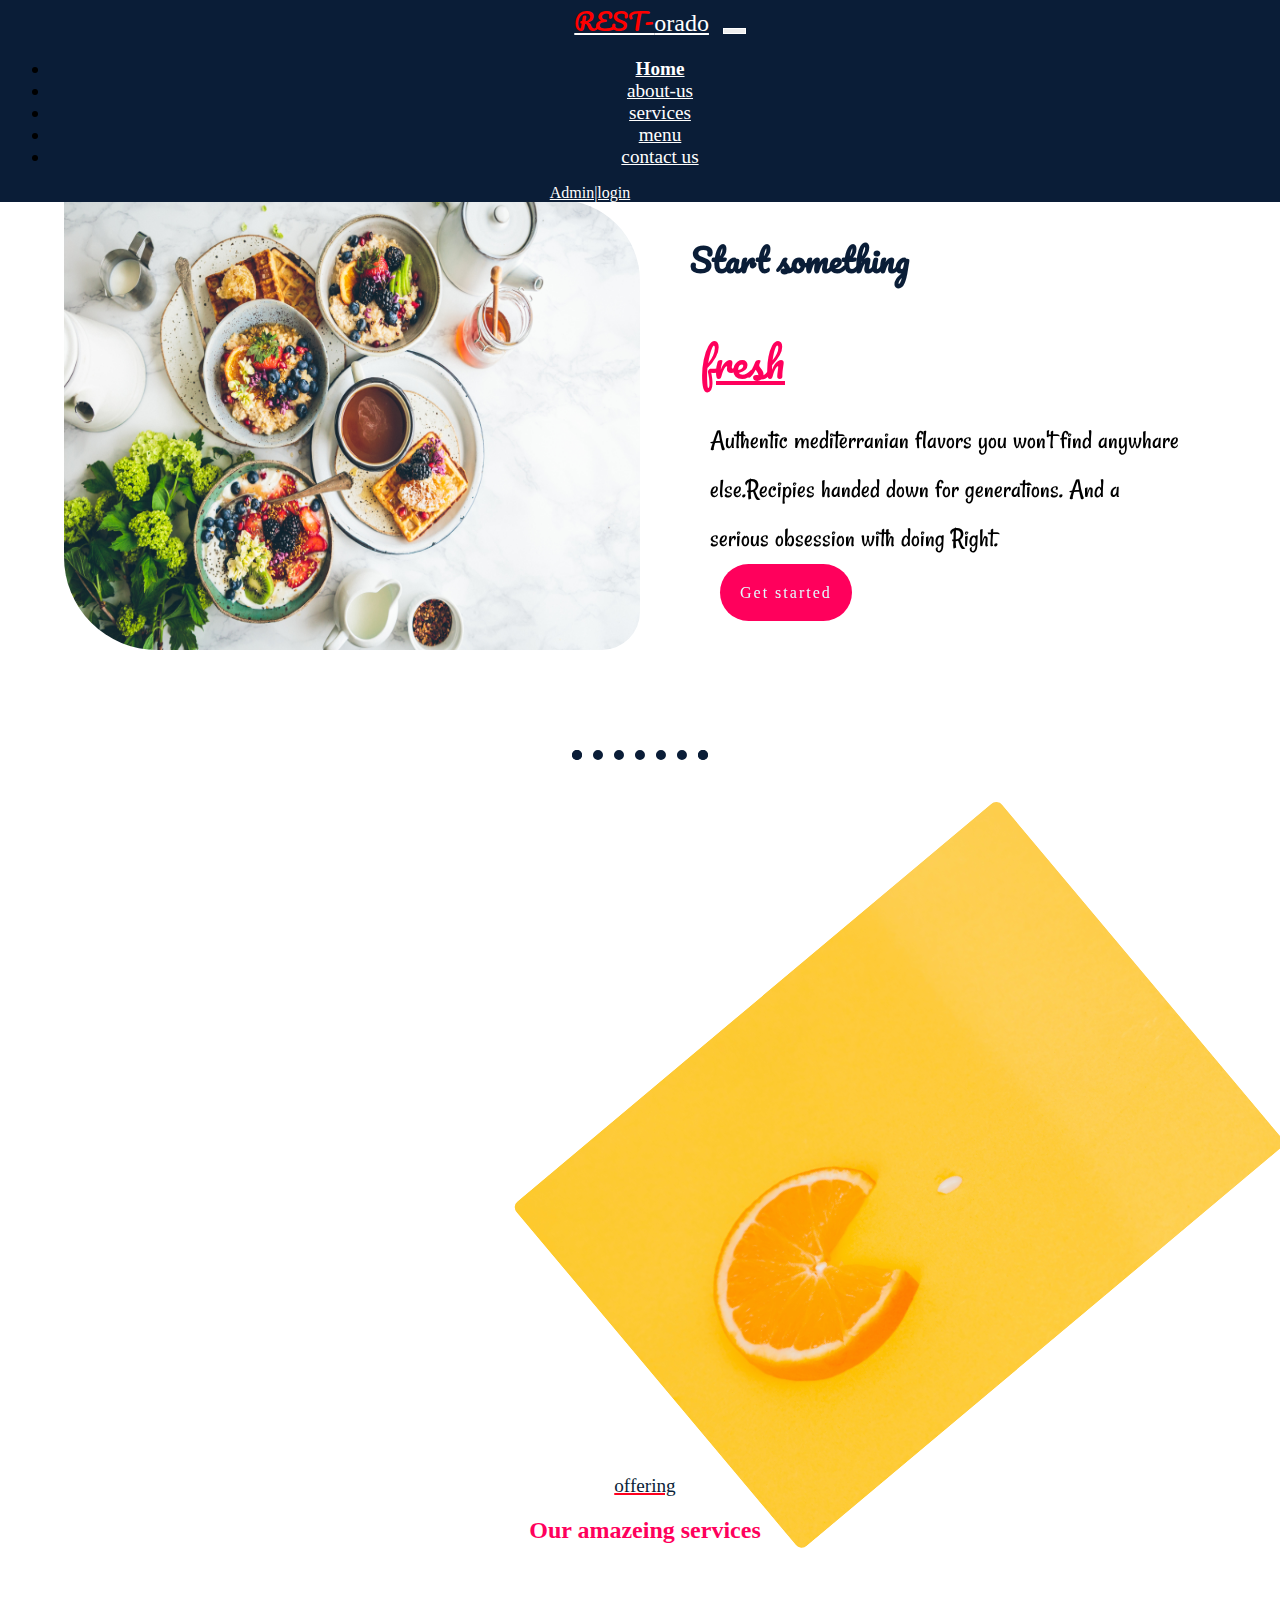
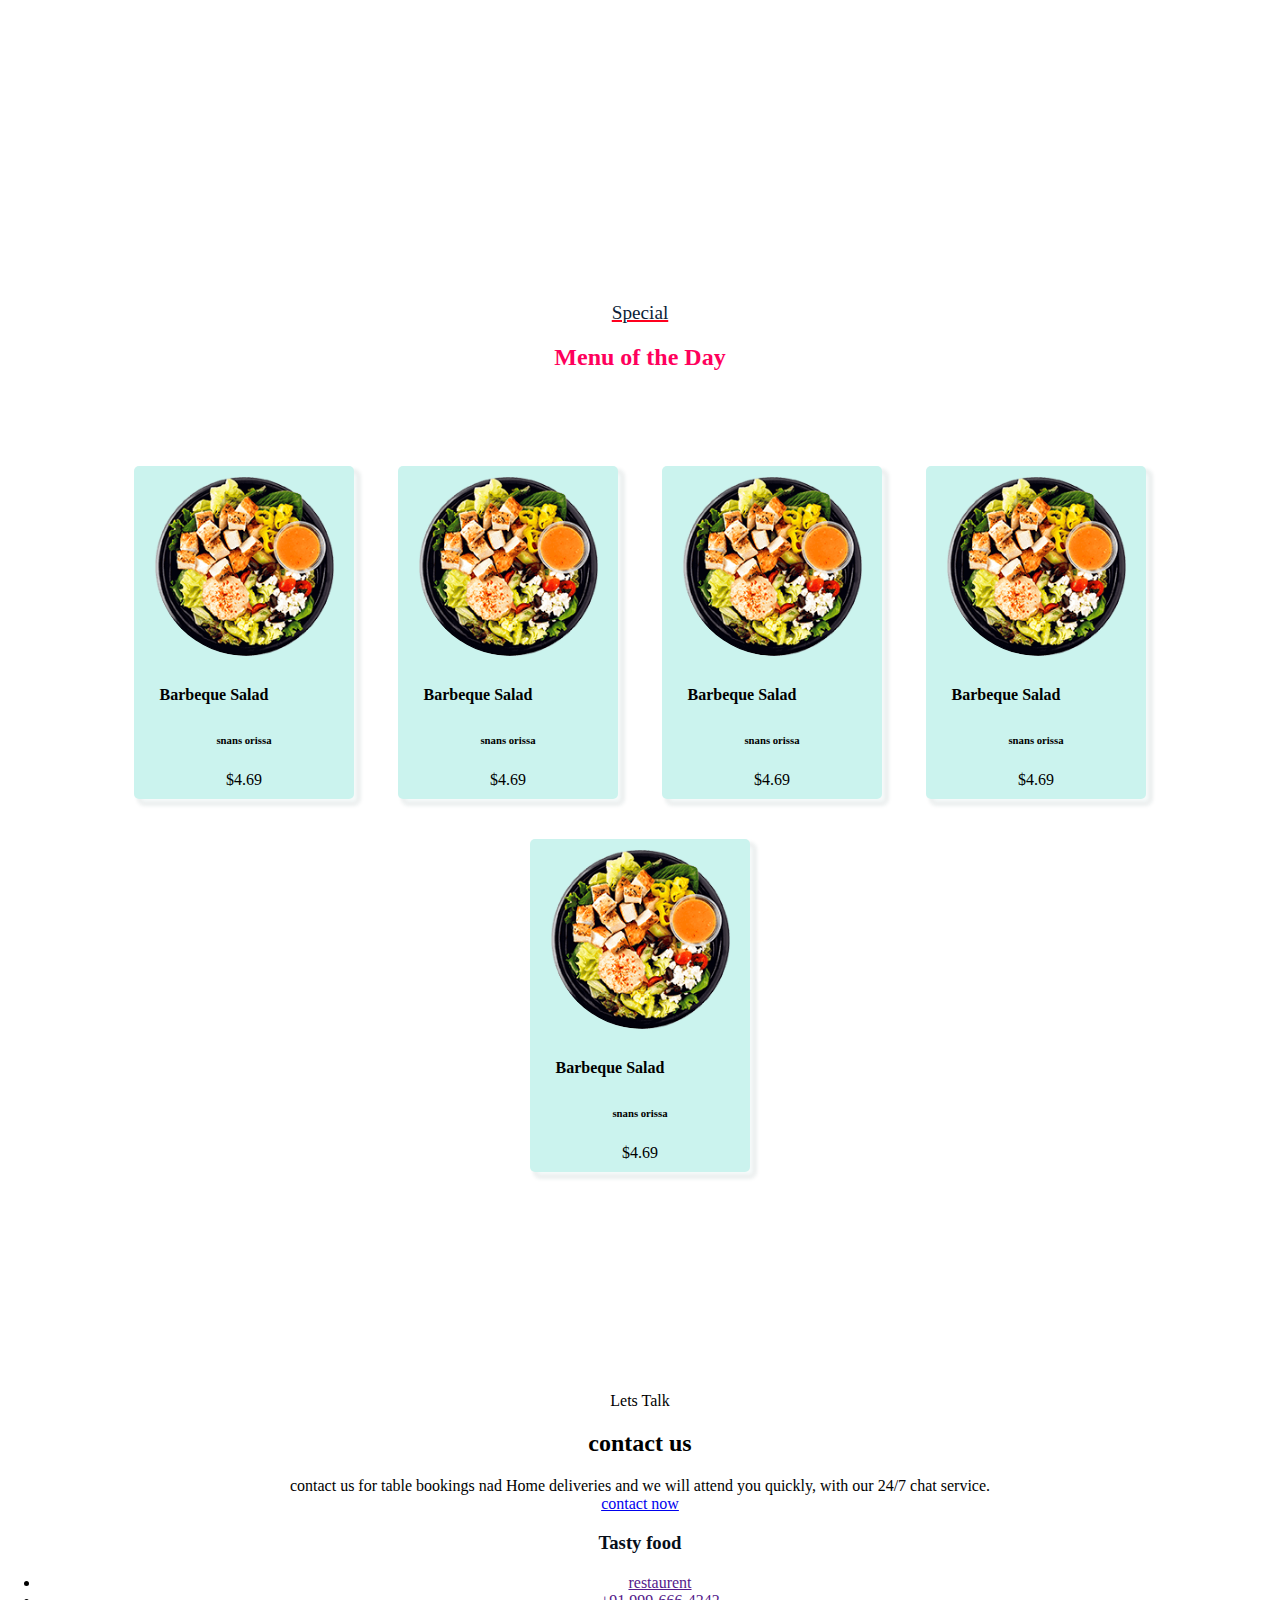
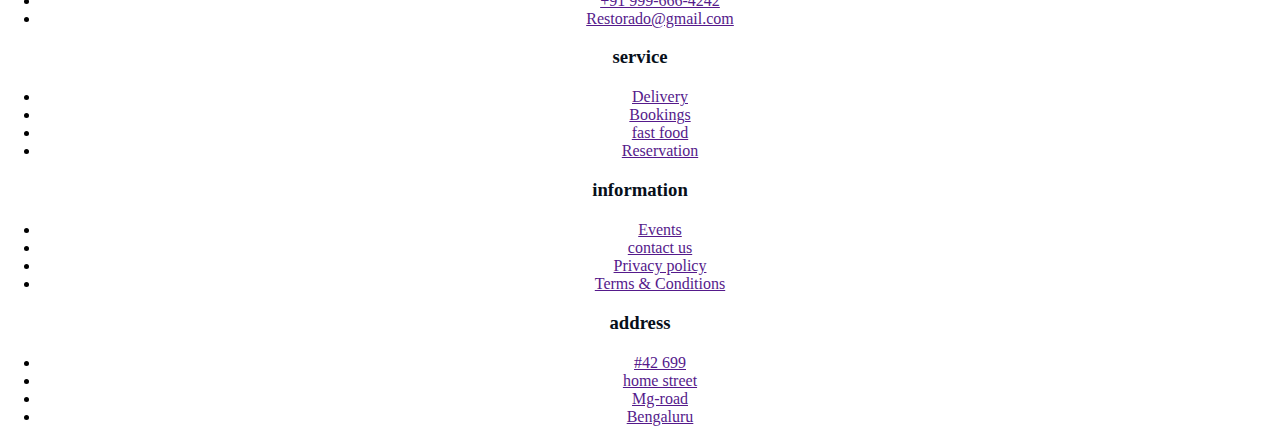
==== index.html @ 0d2729c5 "added contacts" ====
<!DOCTYPE html>
<html lang="en">
  <head>
    <meta charset="UTF-8">
    <meta http-equiv="X-UA-Compatible" content="IE=edge">
    <meta name="viewport" content="width=device-width, initial-scale=1.0">
    <title>El-Restorado</title>
    <link
      href="https://cdn.jsdelivr.net/npm/bootstrap@5.0.1/dist/css/bootstrap.min.css"
      rel="stylesheet"
      integrity="sha384-+0n0xVW2eSR5OomGNYDnhzAbDsOXxcvSN1TPprVMTNDbiYZCxYbOOl7+AMvyTG2x"
      crossorigin="anonymous">
    <link rel="stylesheet" href="css/styles.css">
    <link href="https://unpkg.com/aos@2.3.1/dist/aos.css" rel="stylesheet">
    
  </head>
  <body>

    <!-- -----------------------------Home--------------------------------- -->
    <nav class="navbar navbar-expand-lg  bg-company-red">
      <div class="container-fluid">
        <a class="navbar-brand me-auto" href="#"><span class="rest">REST-</span>orado</a>
        <button class="navbar-toggler navbar-dark" type="button" data-toggle="collapse"
          data-target="#navbarSupportedContent"
          aria-controls="navbarSupportedContent" aria-expanded="false"
          aria-label="Toggle navigation">
       
          <span class="navbar-toggler-icon navbar-light bg-company-red"></span>
        </button>
        <div class="collapse navbar-collapse" id="navbarSupportedContent">
          <ul class="navbar-nav ms-auto">
            <li class="nav-item">
              <a class="nav-link active act-home"  href="#">Home</a>
            </li>
            <li class="nav-item">
              <a class="nav-link active" href="#about-section">about-us</a>
            </li>
            <li class="nav-item">
              <a class="nav-link active" href="#services">services</a>
            </li>
            <li class="nav-item">
              <a class="nav-link active" href="#menusection">menu</a>
            </li>
            <li class="nav-item">
              <a class="nav-link active" href="#contacts">contact us</a>
            </li>
            
          </ul>

          <a class="admin active nav-link ms-md-auto "href="admin_log.html">Admin|login</a>
        </div>
      </div>
    </nav>
    <!-- ==========homepage============= -->
    <section class="Home">

      <div class="homepage">

        <img class="home-image" data-aos="fade-right" src="images/homepic.jpg" alt="image">

        <div class="homedisc" data-aos="fade-left">
          <h1 class="head">Start something </h1><br>
          <span class="fresh">fresh</span>
          <p class="intro-text">Authentic mediterranian flavors you won't find
            anywhare else.Recipies handed down for generations. And a serious
            obsession with doing Right.
          </p>
          <a class="order-button" href="#services">Get started</a>
        </div>

      </div>
      <hr>
    </section>

  

    <!-- ========end of homepage========== -->

<!-- =======  about us ======= -->
<section id="about-section" class="about" >
  <div class="about-us" >
   
    <div class="about-div" data-aos="zoom-in"> <span class="about-sec-head">about us</span>
      <h4 class="about-intro-text" >Lorem ipsum dolor sit amet consectetur adipisicing elit. Ipsam, illum! Labore minima non quia officia optio fuga doloremque, a est incidunt dolore temporibus nemo architecto placeat saepe excepturi modi commodi.</h3>
      <a class="about-button" href="#">view history</a>
    </div>
    
    <img class="aboutimg1" src="images/about3.jpg" alt="about">
    <img class="aboutimg2" data-aos="zoom-in"src="images/home.png" alt="i">
  </div>
</section>


<!-- ===== end of about section ======= -->
<!-- ====== servicec========== -->
<section id="services">
  <div class="service-div">
    <span class="offer">offering</span>
    <h2 class="service-head">Our amazeing services</h2>
    <div data-aos="zoom-in-up" class="service-list">
      <div class="service-item">
        <object class="servie-svg" data="images/dish.svg" type="image/svg+xml"></object>
        <h3  >Excellent food </h3>
        <p   class="service-text">We offer our clients excellent quality services for many years, with the best and delicious food in the city. </p>
      </div><div class="service-item">
        <object class="servie-svg" data="images/pizza.svg" type="image/svg+xml"></object>
        <h3  >faster service </h3>
        <p  class="service-text">We offer our clients excellent quality services for many years, with the best and delicious food in the city </p>
      </div><div class="service-item">
        <object  class="servie-svg" data="images/truck.svg" type="image/svg+xml"></object>
        <h3 >Delivery</h3>
        <p  class="service-text">We offer our clients excellent quality services for many years, with the best and delicious food in the city. </p>
      </div>
      
    </div>
  </div>
</section>

<!-- ================ service ==================== -->


<!-- ====== menu ========= -->

<section id="menusection">
  <span class="offer" >Special</span>
  <h2 class="service-head">Menu of the Day</h2>
<div class="menu-div">
  <div class="menuitem">
    <img  class="menuimage" src="images/plate1.png" alt="menu-1">
    <h4>Barbeque Salad</h4>
    <h6>snans orissa</h6>
    <span class="price">$4.69</span>
  </div>
  <div class="menuitem">
    <img  class="menuimage" src="images/plate1.png" alt="menu-1">
    <h4>Barbeque Salad</h4>
    <h6>snans orissa</h6>
    <span class="price">$4.69</span>
  </div>
  <div class="menuitem">
    <img  class="menuimage" src="images/plate1.png" alt="menu-1">
    <h4>Barbeque Salad</h4>
    <h6>snans orissa</h6>
    <span class="price">$4.69</span>
  </div>
  <div class="menuitem">
    <img  class="menuimage" src="images/plate1.png" alt="menu-1">
    <h4>Barbeque Salad</h4>
    <h6>snans orissa</h6>
    <span class="price">$4.69</span>
  </div>
  <div class="menuitem">
    <img  class="menuimage" src="images/plate1.png" alt="menu-1">
    <h4>Barbeque Salad</h4>
    <h6>snans orissa</h6>
    <span class="price">$4.69</span>
  </div>
</div>
</section>




<!-- ========== end of menu ========== -->


<!-- ======== contacts ============= -->
<section id="contacts">
  <div class="contact-container">
    <div class="contact-div">
      <span class="lets-talk">Lets Talk</span>
      <h2 class="contact-head">contact us</h2>
      <p class="contact-text"> contact us for table bookings nad Home deliveries and we will attend you quickly, with our 24/7 chat service.</p>
    </div>
     <div class="c-button">
       <a  class="contact-button"  href="#">contact now</a>
     </div>
  </div>
</section>


<footer class="mainfooter"  color: rgb(39, 194, 142);">
<div class="footerdiv">
  <div class="footer-item">
    <h3 class="footer-head">Tasty food</h3>
    <ul>
     <li><a href="">restaurent</a></li>
     <li>  <a href="">+91 999-666-4242</a></li>
     <li>  <a href="">Restorado@gmail.com</a></li>
    </ul>
  </div>

  <div class="footer-item">
    <h3 class="footer-head">service</h3>
    <ul> <li><a href="">Delivery</a></li>
      <li><a href="">Bookings</a></li>
      <li><a href="">fast food</a></li>
      <li><a href="">Reservation</a></li>
    </ul>
  </div>

  <div class="footer-item">
    <h3 class="footer-head">information</h3>
    <ul> <li><a href="">Events</a></li>
      <li> <a href="">contact us</a></li>
      <li> <a href="">Privacy policy</a></li>
      <li><a href="">Terms & Conditions</a></li>
    </ul>
  </div>

  <div class="footer-item">
    <h3 class="footer-head">address</h3>
    <ul>  <li><a href="">#42 699</a></li>
      <li> <a href="">home street</a></li>
      <li><a href="">Mg-road</a></li>
      <li><a href="">Bengaluru</a></li>
      
     
    </ul>
  </div>
</div>
</footer>

























<!-- ============= java script ================== -->

    <script src="https://code.jquery.com/jquery-3.4.1.slim.min.js"
      integrity="sha384-J6qa4849blE2+poT4WnyKhv5vZF5SrPo0iEjwBvKU7imGFAV0wwj1yYfoRSJoZ+n"
      crossorigin="anonymous"></script>
    <script
      src="https://cdn.jsdelivr.net/npm/popper.js@1.16.0/dist/umd/popper.min.js"
      integrity="sha384-Q6E9RHvbIyZFJoft+2mJbHaEWldlvI9IOYy5n3zV9zzTtmI3UksdQRVvoxMfooAo"
      crossorigin="anonymous"></script>
    <script
      src="https://stackpath.bootstrapcdn.com/bootstrap/4.4.1/js/bootstrap.min.js"
      integrity="sha384-wfSDF2E50Y2D1uUdj0O3uMBJnjuUD4Ih7YwaYd1iqfktj0Uod8GCExl3Og8ifwB6"
      crossorigin="anonymous"></script>
      <!-- <script>
        const navLinks = document.querySelectorAll('.nav-item')
const menuToggle = document.getElementById('navbarSupportedContent')
const bsCollapse = new bootstrap.Collapse(menuToggle)
navLinks.forEach((l) => {
    l.addEventListener('click', () => { bsCollapse.toggle() })
})    </script> -->
<script src="https://unpkg.com/aos@2.3.1/dist/aos.js"></script>
<script>
  AOS.init();
</script>

  </body>
</html>
---- css/styles.css ----
@import url("https://fonts.googleapis.com/css2?family=Pacifico&family=Rancho&family=Viaoda+Libre&family=Kaushan+Script&display=swap");

body {
  margin: 0;
  padding: 0;
  text-align: center;

}
html {
  scroll-behavior: smooth;
}
/* =========nav bar======= */
.navbar {
  margin: 0;
  position: fixed;
  z-index: 1;
  top: 0;
  overflow: hidden;
 width: 100%;
}
.admin {
  margin-right: 100px;
  color:white;
  
}
.admin:hover {
  text-decoration: underline 1px solid;
  font-weight: 500;
  color: white;
}
.bg-company-red {
  background-color: #0a1d37 !important;
}
.act-home {
  font-weight: bold;
}
.nav-item {
  font-size: 1.2rem;
  margin-left: 10px;
  margin-right: 10px;
}
.nav-item:hover {
  text-decoration: underline 2px solid;
}
nav .navbar-nav li a{
  color: white !important;
  }
  nav .navbar-brand a{
    color: white;
  }
.navbar-brand {
  margin-left: 30px;
font-size: 1.5rem;
  padding: 10px;
  border-radius: 5px;
  color: white;
 
}
.navbar-brand .rest{
  color: red;
  font-family: "Pacifico", cursive;
}
button.navbar-toggler.navbar-dark{
  border: 1.5px solid rgb(255, 255, 255);
}

element.style {
}
button.navbar-toggler.navbar-dark {
    border: 1.5px solid rgb(255, 255, 255);
}
.navbar-toggler:hover {
    text-decoration: none;
}
[type=button]:not(:disabled), [type=reset]:not(:disabled), [type=submit]:not(:disabled), button:not(:disabled) {
    cursor: pointer;
}
.navbar-toggler {
  padding: .15rem .65rem;
}

/* ========end of navbar=========== */


/* ========homepage======== */
.Home {
  margin: 100px auto 10px auto;
  position: relative;
  width: 70%;
  padding-top: 50px;

}
h1 {
  color: #0a1d37;
  font-family: "Pacifico", cursive;
}
p{
  margin: 0;
  padding: 0;
}

img {
  width: 50%;
  height: 450px;
  border-radius: 1px 81px 38px 93px;
  flex: 0 1 auto;
}
hr{
  border: dotted #0a1d37;
  border-bottom: 0;
  color: #0a1d37;
  width: 10%;
  border-width: 10px;
 margin: 100px auto 0px auto;
 background-color: transparent;
 opacity: 1;
}

.homepage {
  display: flex;
  flex: 0 1 auto;
  align-items: flex-start;
}
.homedisc {
  text-align: left;
  padding-top: 10px;
  padding-left: 50px;
  
  border-radius: 8px 0 0 8px;
}
.fresh {
  font-size: 250%;
  color: #ff005c;
  margin: 10px;
  text-decoration: underline;
  font-family: "Pacifico", cursive;
}
.intro-text {
  padding: 20px;
  width: 70%;
  line-height: 1.8;
  font-size: 1.7rem;
  font-family: "Rancho", cursive;
}
.order-button {
  text-decoration: none;
  padding: 20px;
  margin: 30px;
  font-size: 1rem;
  color: #e4fbff;
  background-color: #ff005c;
  letter-spacing: 2px;
  border-radius: 50px;
}
.order-button:hover {
  background-color: #ff001e;
  color: white;
}
/* ======== end of homepage ========== */

/* ====== about us ======= */
.about{
  margin: 10px auto 100px auto;
  position: relative;
  


}
.about-us{
  
  display: flex;
  flex: 0 1 auto;
  width: 70%;
  margin-left: auto;
  margin-right: auto;
  margin-top: 20px;
  padding-top: 100px;
  padding-bottom: 40px;
 
  text-align: left;
}
.aboutimg1{
  height: 450px;
  width: 55%;
  position: relative;
  top: 70px;
  flex: 0 1 auto;
  border-radius: 8px;
  transform: rotate(320deg);
}
.aboutimg2
{
  position: absolute;
  height: 60%;
  width: 20%;
  right: 18%;
  top: 14%;
}
.about-div{
  padding-top: 100px;
}
.about-sec-head
{
  color: #ff005c;
  font-size: 1.6rem;
  font-weight: 600;
  padding: 10px;
  margin: 20px;
  margin-left: 0;
}

.about-intro-text{
  width: 80%;
  line-height: 1.5;
  font-size: 1.3rem;
  font-weight: 400;
  padding: 10px;
  margin: 20px;
  margin-left: 0;
}
.about-button{
  text-decoration: none;
  padding: 15px;
  margin:30px;
  margin-left: 0;
  font-size: 1rem;
  color: #e4fbff;
  background-color: #ff005c;
  letter-spacing: 2px;
  border-radius: 50px;
}
.about-button:hover{
  background-color: #ff001e;
  color: white;
}


/* =============== services ================= */
.service-div
{
  width: 70%;
  margin: 100px auto 0px auto;
  padding: 30px;

}
.service-list{
  
}
.service-item{
  display: inline-block;
 width: 360px;
 
 padding: 15px;
 margin: 20px;
}
.offer{
  font-size: 1.2rem;
  color: #0a1d37;
  font-weight: 500;
  text-decoration: underline 2px solid #ff001e;
 
}
.service-head{
  padding: 10px;
  margin: 10px 20px 40px 20px;
  color: #ff005c;
}
.servie-svg{
color: #ff005c;
display: block;
height: 100px;
width: 100px;
margin-left:auto;
margin-right: auto;
}
h3{
  margin-bottom: 20px;
  color: #070f1a;
}
.service-text
{
  color: #0a1d37;
  line-height: 1.5;
  margin: 10px;
  padding: 10px;
}
/*  =========== end of service ============== */



/* ======== menu ======== */

.menuitem
{
}
.menu-div{

  border-radius: 5px;
  padding-bottom: 200px;
  padding-top: 25px;
}
.menuimage{
  width: 90%;
  height: 50%;

}

.menuitem{
  background-color:#cbf3ee;
 border-radius: 5px;
  display: inline-block;
  padding: 10px;
  margin: 20px;
  box-shadow: 5px 5px 5px #f6fafa, 
            5px 5px 5px #cfd3d3;
}

h4{
 width: 130px;
 font-size: 1rem;
 padding: 5px;
  
}
.special
{
  margin: 40px;
}










































/* =========== media for screen b/w big screen and tab */
@media screen and (max-width: 1350px) {
  .Home {
    width: 90%;
  
    padding-top: 100px;
  }
  .intro-text{
    width: 90%;
  }
  .about-us{
    width: 90%;
  }
  .service-div{
    width: 100%;
    padding: 5px;
  }
  .service-item{
    padding: 10px;
    margin: 10px;
  }
  .service-list{
    width: 100%;
  }
}
/* ========end of temp media */

/* ===========media querie for width > 490 and < 950============ */
@media screen and (max-width: 950px) and (min-width: 291px) {
  img {
    width: 100%;
    height: 330px;
  
  }
  h1{
    
   font-weight: 500;
   margin-bottom: 0;
  }

  .navbar-brand:hover{
    color: white;
  }
  .admin {
    margin-right: 10px;
    color:rgb(152, 228, 11);
    font-weight: 1.5rem;
    
  }
 .homedisc{
   text-align: left;
   padding: 0;
 }

  .homepage {
    flex-direction: column;
  }
.Home{
 margin-top: 0;
 margin-bottom: 50px;
}
.navbar-brand {
background-color: transparent;
}


  .intro-text {
    width: 85%;
    margin: 0;
    margin-bottom: 30px;
    line-height: 1.5;
  }

 .order-button
 {
  margin-left: 20px;
  font-size: 1rem;
  color: white;
  font-weight: 500;
 } 
 .head{
   margin-top: 10px;
   font-size: 2.5rem;
 }
 .fresh{
   font-size: 2rem;
 }
 hr{
   border-width: 4px;
 }
 /* ==== mq for about section ==== */
 
 .about-us{
   width: 90%;
   padding-top: 0;
   
 }
 .about-div{
   width: 80%;
 }
 .about-intro-text
 {
   width: 100%;  
   padding-right: 15px;
   padding-top: 0;
  
 }
 .aboutimg1{
  position: absolute;
  
  width: 85%;
  height: 500px;
  top: 100px;
  
  left: -50px;
  transform: rotate(  30deg);

  z-index: -1;
 }
 .aboutimg2{
   display: none;
 }

 /* =========== service==============*/
 .service-div{
   padding-top: 100px;
   padding-bottom: 100px;
 }
 h3 {
   padding: 0;
   margin: 0;
 }
}

/* ======= media query for menu item mobile view =========== */

@media screen and (max-width: 600px)
{
  .menuitem{
    height: 212px;
    width: 156px  ;
    box-shadow: none;
  padding: 12px;
  margin: 8px;
  }
  .menuimage{
    width: 100px;
    height: 100px;
    z-index: 1;
  }
  .menu-div{
    margin-top: 0px;
  
  }
  #menusection{
    padding-top: 200px;
  }
}

















































































































































/* 


============ ratings================
section {
  margin-top: 0px;
  margin-right: 5%;
  margin-left: 5%;
}

div.menu {
  background-color: rgb(248, 246, 246);
  position: relative;
  width: 40%;
  height: 80px;
  border-radius: 5px;
  text-align: center;
  padding: 10px 10px 20px 10px;
  margin: 10px;
  box-shadow: rgb(213, 210, 208) 5px 5px 15px, rgb(255, 255, 255) -5px -5px 15px;
  display: inline-block;
  overflow: auto;
}

.image {
  height: 80px;
  width: 80px;
  border-radius: 5px 5px 5px 5px;
  float: left;
}
.item {
  font-size: 28px;
  margin-bottom: 10px;
  margin-top: 10px;
  color: rgb(5, 5, 5);
  margin-right: 220px;
}
.rating {
  margin-right: 25px;
  padding: 10px;
  margin-right: 240px;
  font-size: 20px;
}
.add {
  padding: 15px 25px 15px 25px;
  background-color: #f25287;
  color: white;
  border: 0;
  position: absolute;
  bottom: 30%;
  right: 15%;
}

.add:hover {
  padding: 12px 22px 12px 22px;
  background-color: #f25265;
}
==============end of menu===========

============= ratings =================
.ratingsdiv {
  background-color: rgb(248, 246, 246);
  position: relative;
  width: 280px;
  height: 220px;
  border-radius: 5px;
  text-align: center;
  padding: 10px 10px 20px 10px;
  margin: 35px;
  box-shadow: rgb(213, 210, 208) 5px 5px 15px, rgb(255, 255, 255) -5px -5px 15px;
  display: inline-block;
  overflow: auto;
}

h1 {
  font-size: 60px;
}
.ratings {
  position: relative;
  margin-bottom: 200px;
}
.rating-div1 {
  text-align: left;
  position: absolute;
  left: 400px;
  top: 220px;
}
.rating-div3 {
  text-align: left;
  position: absolute;
  right: 400px;
  top: 220px;
}

.rat-image {
  height: 100px;
  width: 100px;
  border-radius: 50px;
  margin: 10px;
}

.discription {
  margin-top: 10px;
  color: rgb(10, 10, 10);
}

.stars {
  position: absolute;
  top: 45px;
  right: 40px;
}

@media screen and (max-width: 999px) {
  .admin {
    margin-right: 0px;
    color: aliceblue;
    display: inline;
  }

  
  div.menu {
    color: #f25265;
    width: 300px;
    height: 60px;
    margin: 5px;
  }
  .image {
    height: 60px;
    width: 60px;
  }
  .item {
    font-size: 20px;
    margin: 6px;
    color: black;
    position: relative;
    right: 40px;
  }
  .rating {
    margin: 5%;
    font-size: 15px;
    position: relative;
    right: 50px;
    padding: 0;
  }
  .add {
    padding: 10px 18px 10px 18px;
    position: absolute;
    right: 40px;
    border-radius: 4px;
  }
  .add:hover {
    background-color: #f25265;
    color: black;
    padding: 10.5px 18.5px 10.5px 18.5px;
  }



  .ratingsdiv {
    margin-top: 10px;
    margin-bottom: 10px;
    margin-left: 0;
    margin-right: 0;
  }
  .div1 {
    background-color: #f25265;
    position: relative;
    right: 3%;
  }
  .div2 {
    background-color: #fce627;
    position: relative;
    left: 6%;
    bottom: 75px;
  }
  .div3 {
    background-color: #f25265;
    position: relative;
    right: 5%;
    bottom: 150px;
  }
} */



/* Icon 1 */
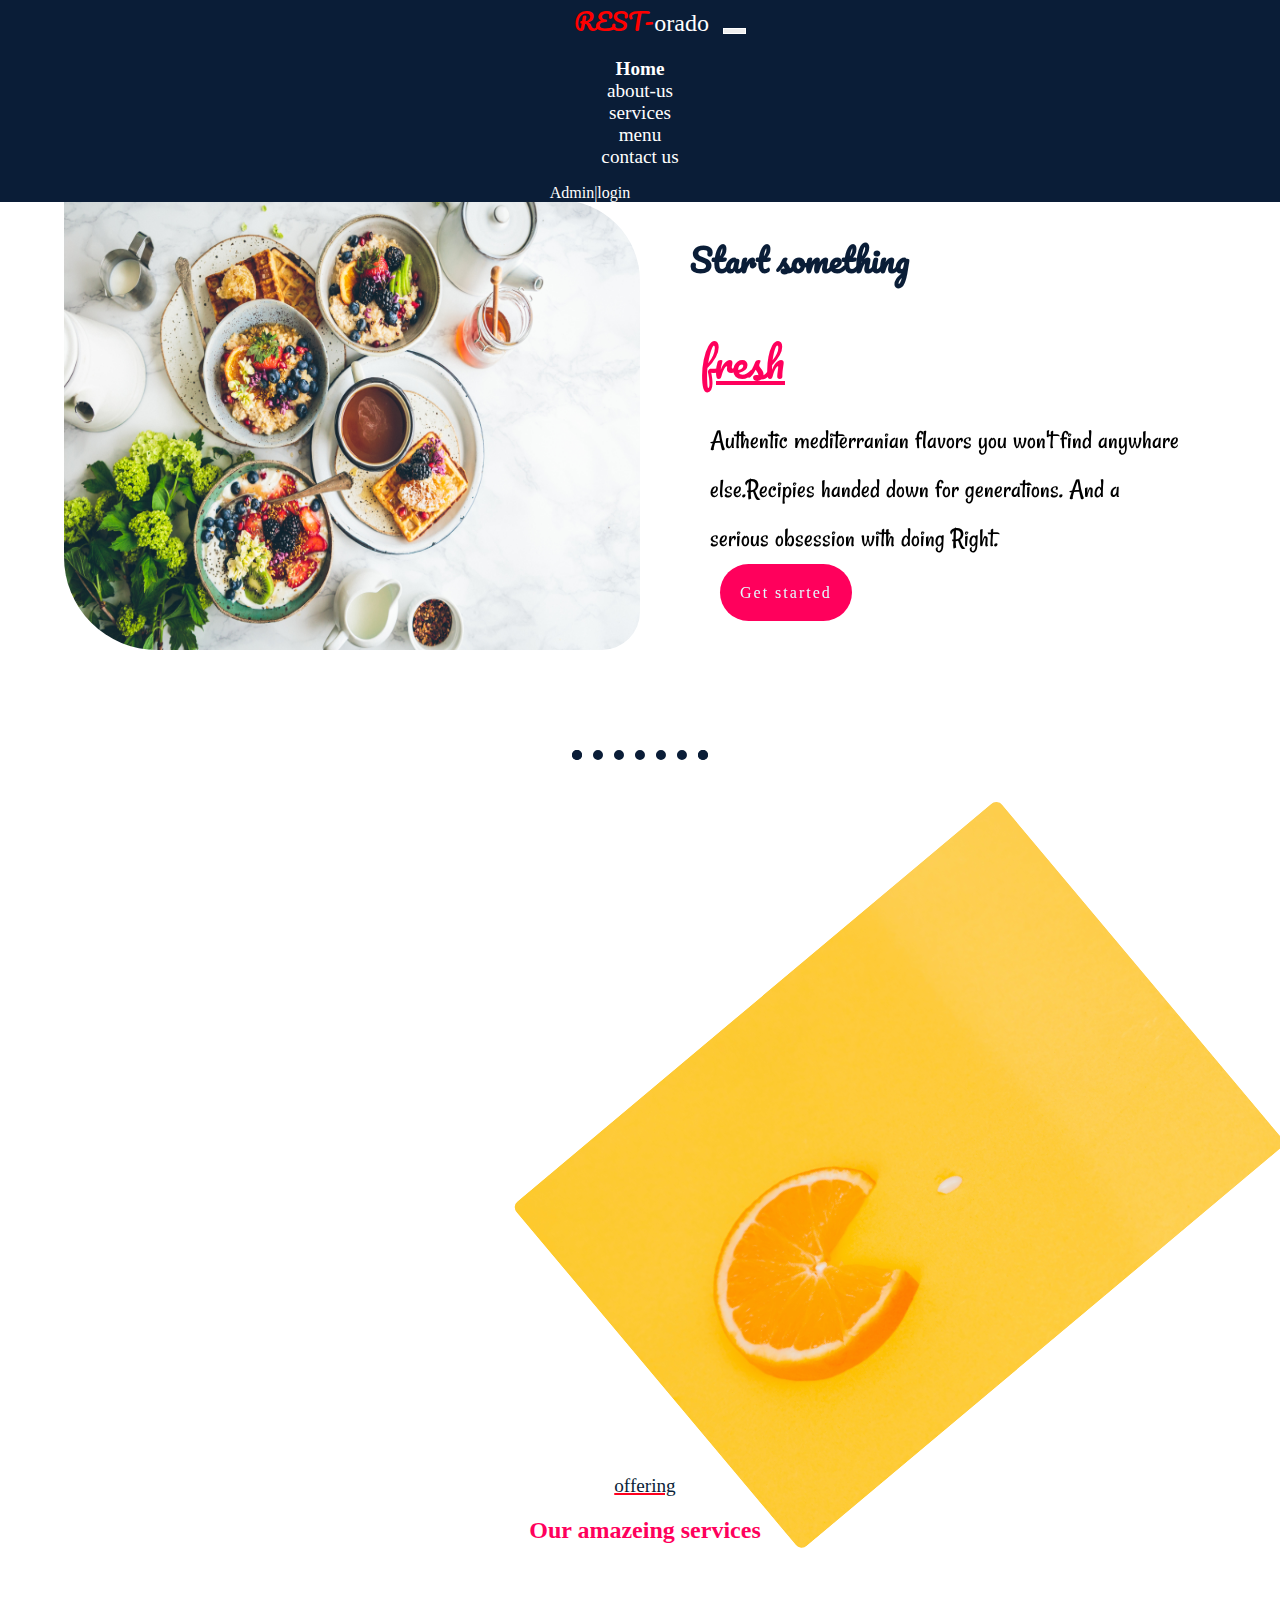
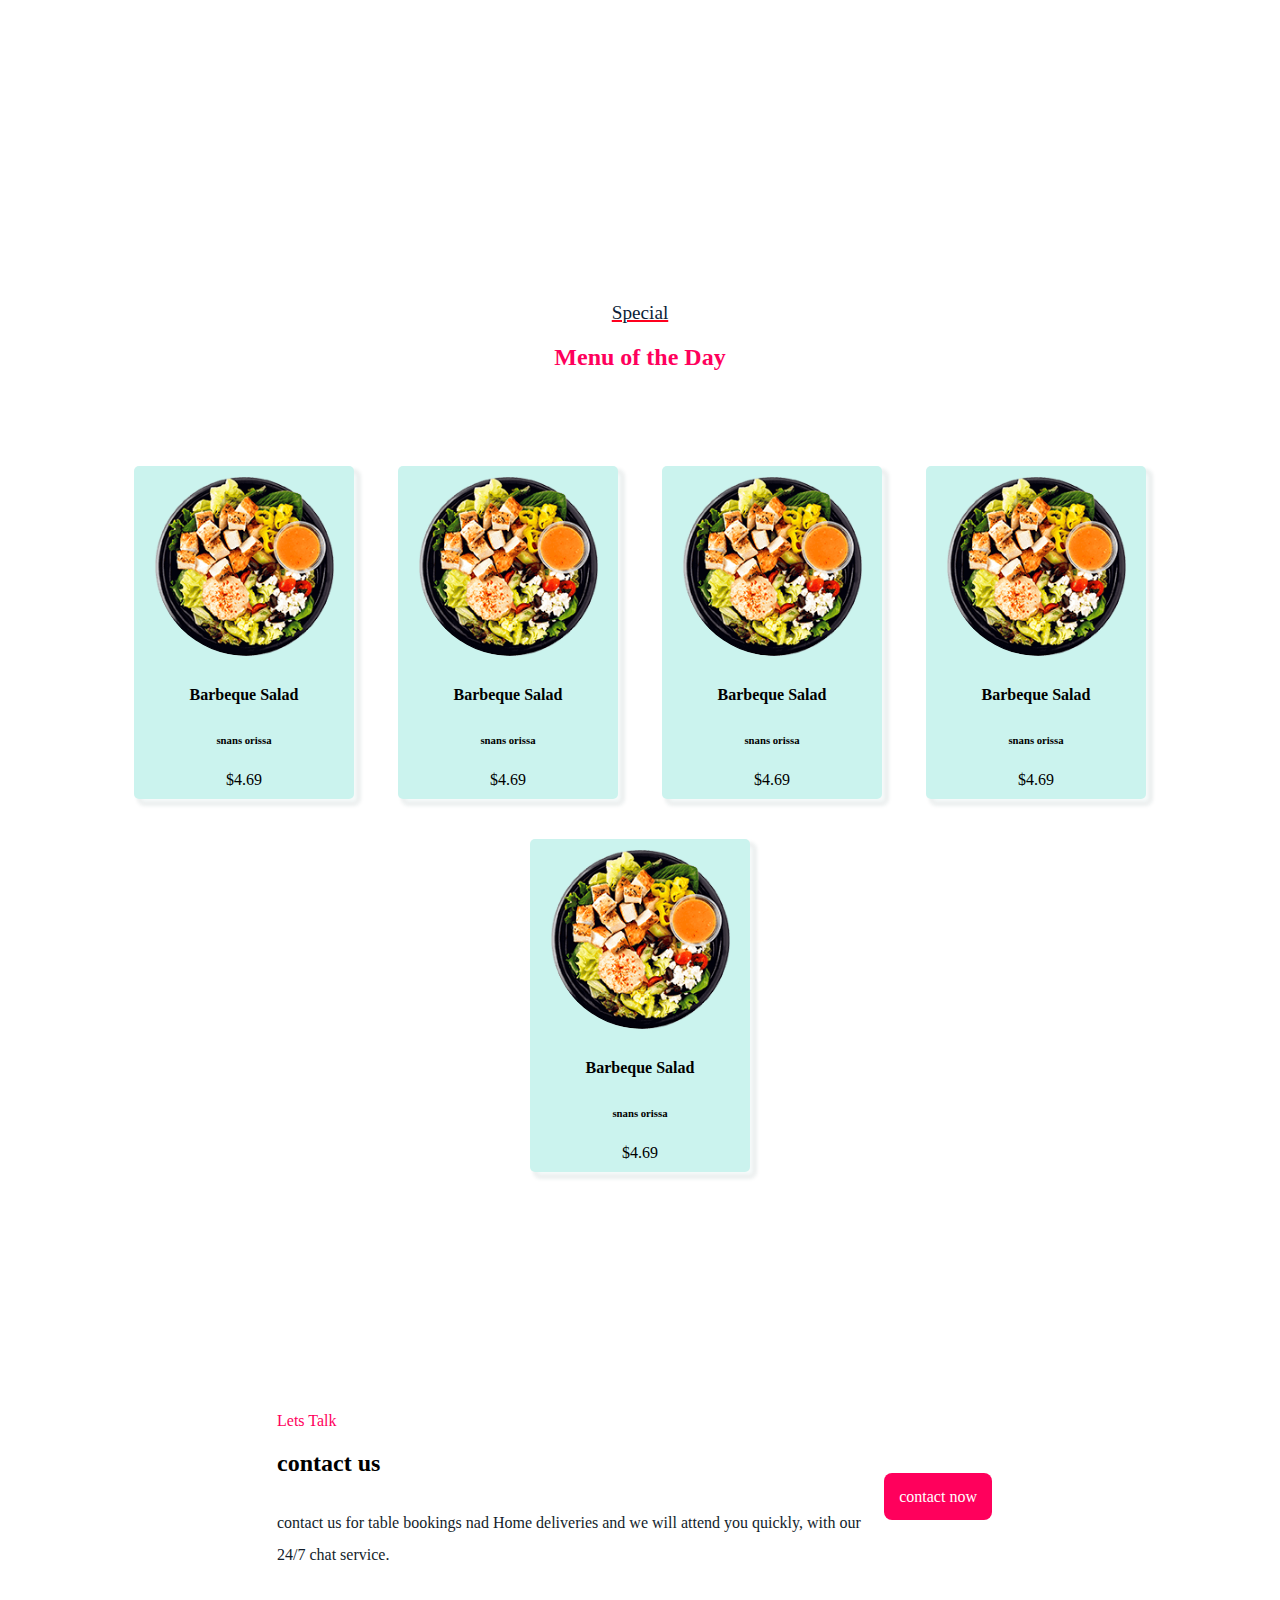
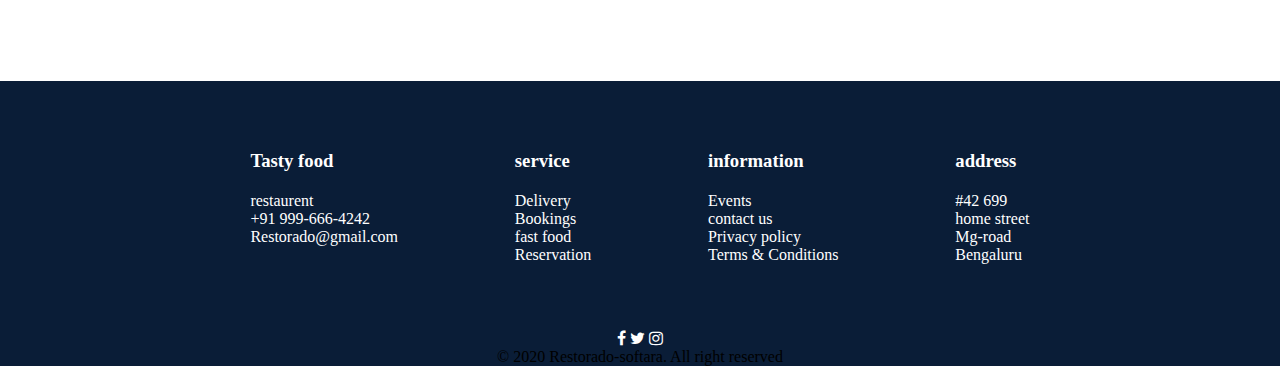
==== commit a72d3a41: "footer update" ====
--- a/index.html
+++ b/index.html
@@ -10,8 +10,11 @@
       rel="stylesheet"
       integrity="sha384-+0n0xVW2eSR5OomGNYDnhzAbDsOXxcvSN1TPprVMTNDbiYZCxYbOOl7+AMvyTG2x"
       crossorigin="anonymous">
+      <!-- ---stylesheet--- -->
     <link rel="stylesheet" href="css/styles.css">
     <link href="https://unpkg.com/aos@2.3.1/dist/aos.css" rel="stylesheet">
+    <!-- ---fontawsome icons --- -->
+    <link rel="stylesheet" href="https://cdnjs.cloudflare.com/ajax/libs/font-awesome/4.7.0/css/font-awesome.min.css">
     
   </head>
   <body>
@@ -179,7 +182,7 @@
 </section>
 
 
-<footer class="mainfooter"  color: rgb(39, 194, 142);">
+<footer class="mainfooter"  >
 <div class="footerdiv">
   <div class="footer-item">
     <h3 class="footer-head">Tasty food</h3>
@@ -218,7 +221,14 @@
      
     </ul>
   </div>
+ 
+
 </div>
+<a href="#" class="fa fa-facebook"></a>
+<a href="#" class="fa fa-twitter"></a>
+<a href="#" class="fa fa-instagram"></a>
+
+<p class="copywrites">© 2020 Restorado-softara. All right reserved</p>
 </footer>
 
 
--- a/css/styles.css
+++ b/css/styles.css
@@ -243,9 +243,6 @@
   padding: 30px;
 
 }
-.service-list{
-  
-}
 .service-item{
   display: inline-block;
  width: 360px;
@@ -290,9 +287,6 @@
 
 /* ======== menu ======== */
 
-.menuitem
-{
-}
 .menu-div{
 
   border-radius: 5px;
@@ -319,6 +313,8 @@
  width: 130px;
  font-size: 1rem;
  padding: 5px;
+ margin-left: auto;
+ margin-right: auto;
   
 }
 .special
@@ -326,24 +322,103 @@
   margin: 40px;
 }
 
-
-
-
-
-
-
-
-
-
-
-
-
-
-
-
-
-
-
+/* ========= contacts ========== */
+.contact-container{
+display:flex;
+ width: 70%;
+ margin-left: auto;
+ margin-right: auto;
+  padding: 20px;
+  padding-left: 150px;
+  padding-bottom: 100px;
+
+
+}
+.contact-div{
+  text-align: left;
+  width: 70%;
+}
+.c-button{
+  margin-top: auto;
+  margin-bottom: auto;
+}
+.contact-button{
+  text-decoration: none;
+  padding: 15px;
+  background-color: #ff005c;
+  border-radius: 8px;
+  color: #ffffff;
+  font-size: 1rem;
+  font-weight: 500;
+  letter-spacing: 2;
+}
+
+.contact-button:hover{
+  text-decoration: none;
+  padding: 15px;
+  background-color:#ff001e;
+  border-radius: 8px;
+  color: #ffffff;
+  font-size: 1rem;
+  font-weight: 600;
+  letter-spacing: 2;
+}
+.contact-head{
+margin: 20px;
+}
+.lets-talk{padding: 10px;
+  padding-left: 20px;
+padding: 20px;
+color: #ff005c;
+}
+.contact-text{
+  line-height: 2;
+  font-size: 1rem;
+  padding: 10px;
+  padding-left: 20px;
+  width: 600px;
+  color: #131d2a;
+}
+
+
+/* ========= footer ========== */
+.mainfooter{
+  background-color: #0a1d37;
+}
+.footerdiv{
+  display: flex;
+  width: 70%;
+  padding: 50px;
+  margin-left: auto;
+  margin-right: auto;
+}
+
+.footer-item{
+  
+  margin-left: auto;
+  margin-right: auto;
+
+}
+.footer-head{
+  color:white;
+}
+.footer-item{
+  text-align: left;
+  padding-left: 0px;
+}
+
+ul {
+  list-style: none;
+  padding-inline-start: 0px;
+ }
+
+a{
+  text-decoration: none;
+  color:white;
+}
+a:hover{
+  color: #ff001e;
+}
 
 
 
@@ -489,6 +564,10 @@
  .aboutimg2{
    display: none;
  }
+ /* ============menu============ */
+ .menu-div{
+   padding-bottom: 30px;
+ }
 
  /* =========== service==============*/
  .service-div{
@@ -499,6 +578,47 @@
    padding: 0;
    margin: 0;
  }
+
+ /* =========== contacts ============ */
+ .contact-container{
+flex-direction: column;
+width: 90%;
+padding: 10px;
+padding-top: 120px;
+margin: 10px;
+text-align: left;
+ }
+ .contact-div{
+   width: 90%;
+ }
+ .contact-text{
+   width: 100%;
+   padding-bottom: 50px;
+ }
+ .contact-button{
+   margin-left: 0;
+ }
+ .c-button{
+   width: 100%;
+margin-left: 20px;
+margin-bottom: 20px;
+}
+
+/* ======= footer ============ */
+.footerdiv{
+  flex-direction: column;
+  margin: 5px;
+  padding: 5px;
+}
+.footer-item{
+  text-align: left;
+ padding-left: 15px;
+  margin: 0;
+}
+.footer-head{
+ margin-top: 10px;
+ margin-bottom: 10px;
+}
 }
 
 /* ======= media query for menu item mobile view =========== */
@@ -669,191 +789,3 @@
 
 
 
-
-/* 
-
-
-============ ratings================
-section {
-  margin-top: 0px;
-  margin-right: 5%;
-  margin-left: 5%;
-}
-
-div.menu {
-  background-color: rgb(248, 246, 246);
-  position: relative;
-  width: 40%;
-  height: 80px;
-  border-radius: 5px;
-  text-align: center;
-  padding: 10px 10px 20px 10px;
-  margin: 10px;
-  box-shadow: rgb(213, 210, 208) 5px 5px 15px, rgb(255, 255, 255) -5px -5px 15px;
-  display: inline-block;
-  overflow: auto;
-}
-
-.image {
-  height: 80px;
-  width: 80px;
-  border-radius: 5px 5px 5px 5px;
-  float: left;
-}
-.item {
-  font-size: 28px;
-  margin-bottom: 10px;
-  margin-top: 10px;
-  color: rgb(5, 5, 5);
-  margin-right: 220px;
-}
-.rating {
-  margin-right: 25px;
-  padding: 10px;
-  margin-right: 240px;
-  font-size: 20px;
-}
-.add {
-  padding: 15px 25px 15px 25px;
-  background-color: #f25287;
-  color: white;
-  border: 0;
-  position: absolute;
-  bottom: 30%;
-  right: 15%;
-}
-
-.add:hover {
-  padding: 12px 22px 12px 22px;
-  background-color: #f25265;
-}
-==============end of menu===========
-
-============= ratings =================
-.ratingsdiv {
-  background-color: rgb(248, 246, 246);
-  position: relative;
-  width: 280px;
-  height: 220px;
-  border-radius: 5px;
-  text-align: center;
-  padding: 10px 10px 20px 10px;
-  margin: 35px;
-  box-shadow: rgb(213, 210, 208) 5px 5px 15px, rgb(255, 255, 255) -5px -5px 15px;
-  display: inline-block;
-  overflow: auto;
-}
-
-h1 {
-  font-size: 60px;
-}
-.ratings {
-  position: relative;
-  margin-bottom: 200px;
-}
-.rating-div1 {
-  text-align: left;
-  position: absolute;
-  left: 400px;
-  top: 220px;
-}
-.rating-div3 {
-  text-align: left;
-  position: absolute;
-  right: 400px;
-  top: 220px;
-}
-
-.rat-image {
-  height: 100px;
-  width: 100px;
-  border-radius: 50px;
-  margin: 10px;
-}
-
-.discription {
-  margin-top: 10px;
-  color: rgb(10, 10, 10);
-}
-
-.stars {
-  position: absolute;
-  top: 45px;
-  right: 40px;
-}
-
-@media screen and (max-width: 999px) {
-  .admin {
-    margin-right: 0px;
-    color: aliceblue;
-    display: inline;
-  }
-
-  
-  div.menu {
-    color: #f25265;
-    width: 300px;
-    height: 60px;
-    margin: 5px;
-  }
-  .image {
-    height: 60px;
-    width: 60px;
-  }
-  .item {
-    font-size: 20px;
-    margin: 6px;
-    color: black;
-    position: relative;
-    right: 40px;
-  }
-  .rating {
-    margin: 5%;
-    font-size: 15px;
-    position: relative;
-    right: 50px;
-    padding: 0;
-  }
-  .add {
-    padding: 10px 18px 10px 18px;
-    position: absolute;
-    right: 40px;
-    border-radius: 4px;
-  }
-  .add:hover {
-    background-color: #f25265;
-    color: black;
-    padding: 10.5px 18.5px 10.5px 18.5px;
-  }
-
-
-
-  .ratingsdiv {
-    margin-top: 10px;
-    margin-bottom: 10px;
-    margin-left: 0;
-    margin-right: 0;
-  }
-  .div1 {
-    background-color: #f25265;
-    position: relative;
-    right: 3%;
-  }
-  .div2 {
-    background-color: #fce627;
-    position: relative;
-    left: 6%;
-    bottom: 75px;
-  }
-  .div3 {
-    background-color: #f25265;
-    position: relative;
-    right: 5%;
-    bottom: 150px;
-  }
-} */
-
-
-
-/* Icon 1 */
-
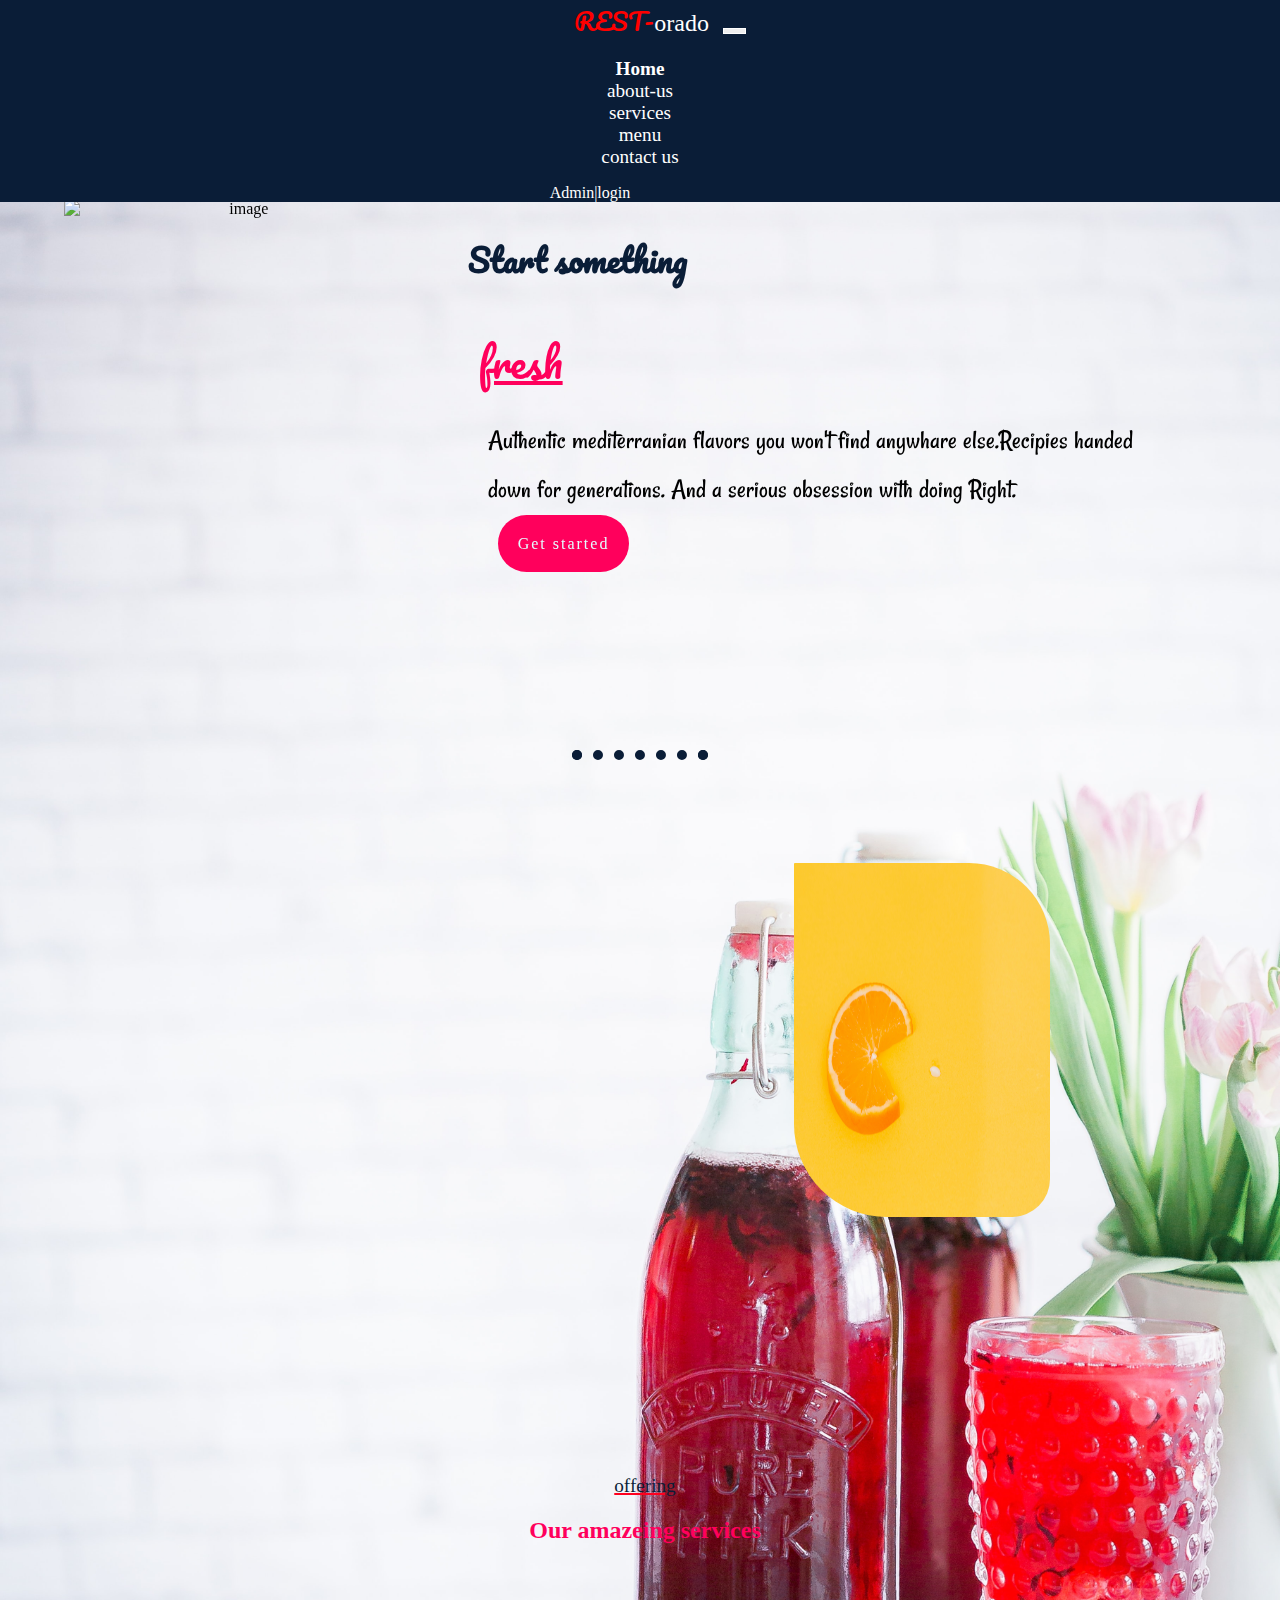
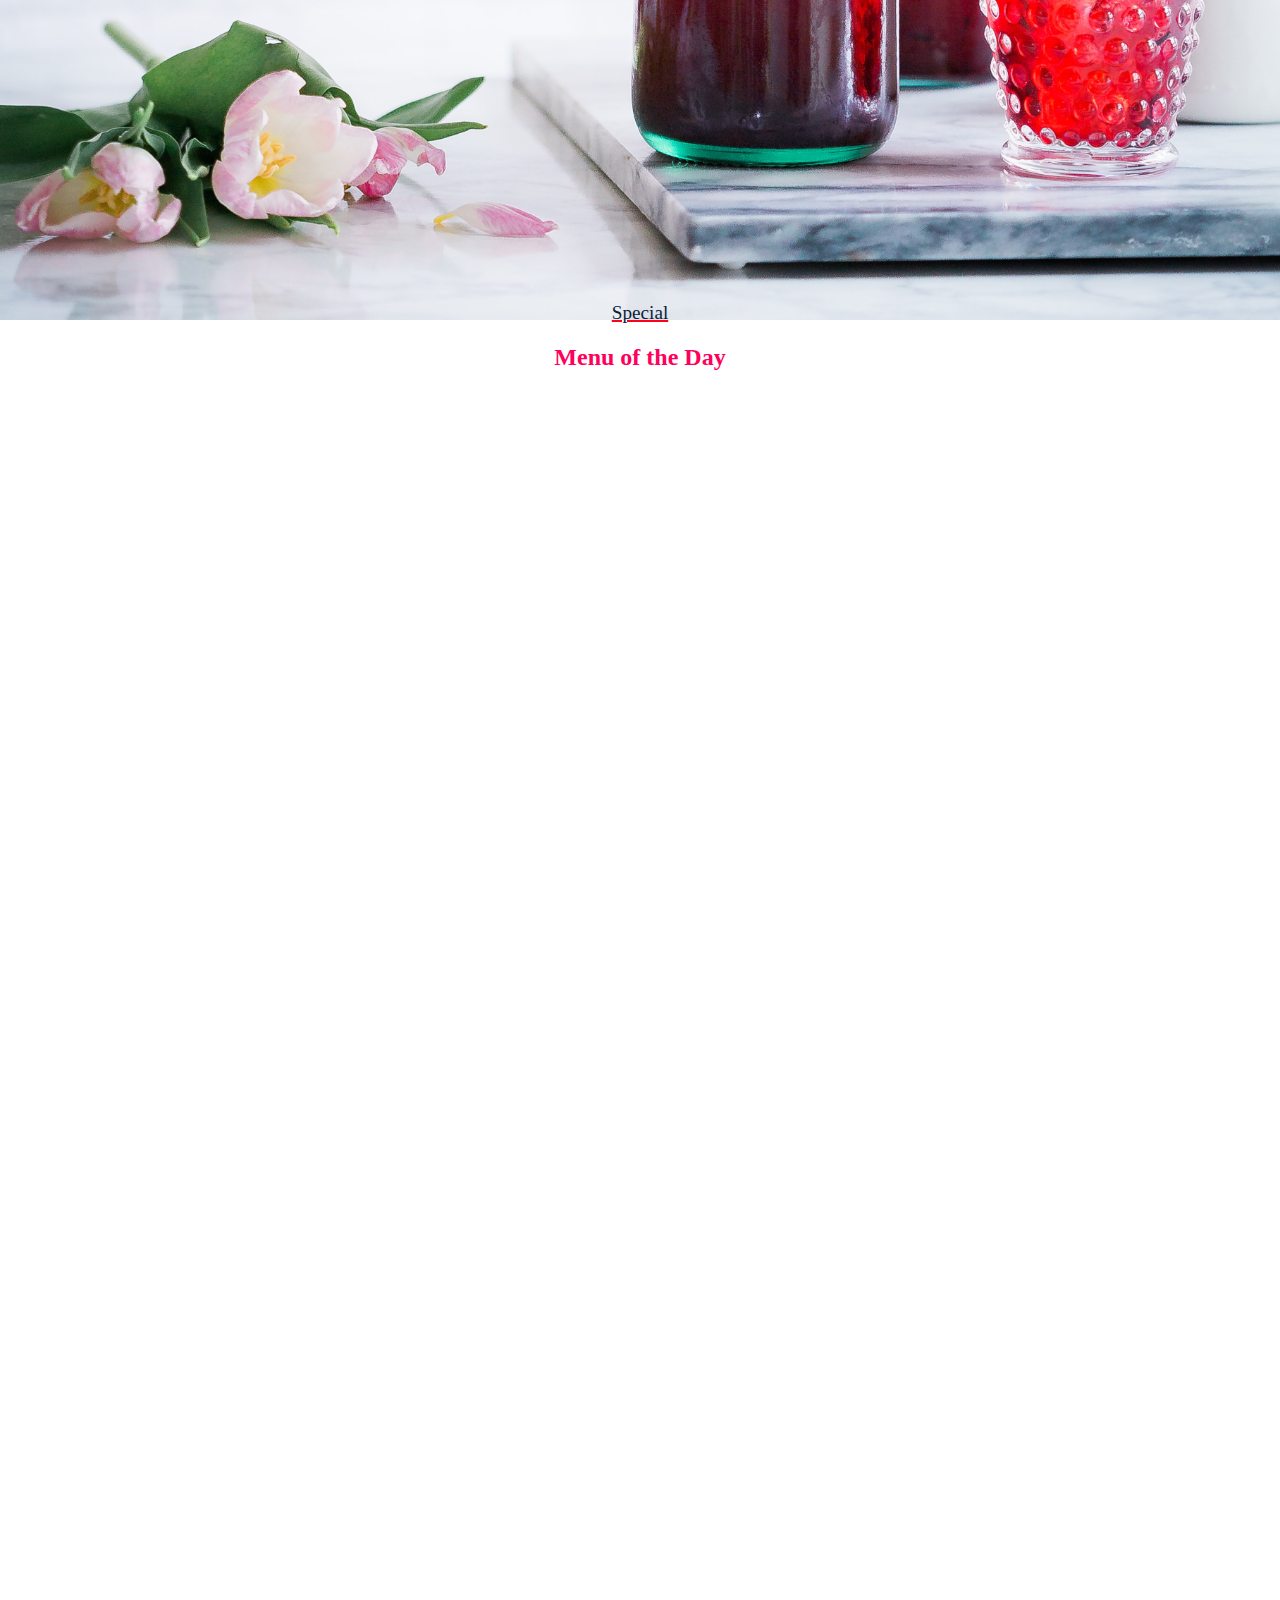
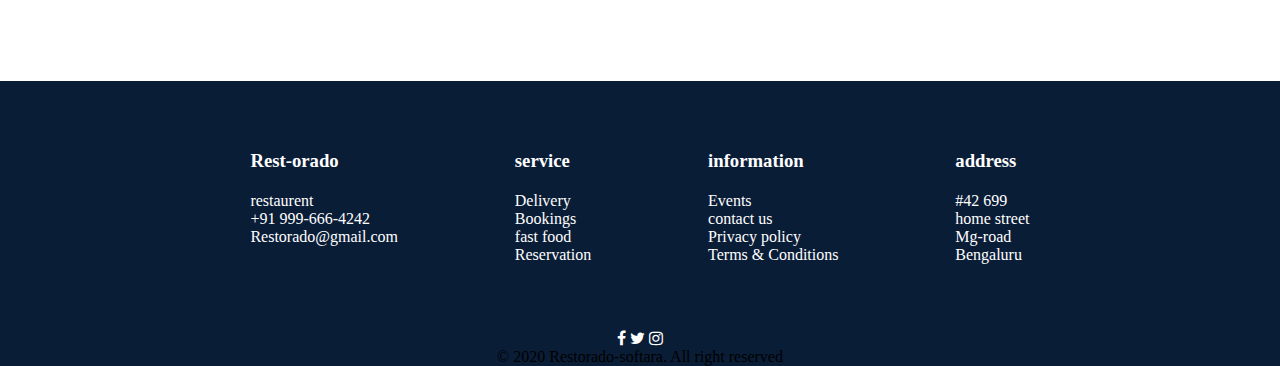
==== commit a49dff57: "footer updated" ====
--- a/index.html
+++ b/index.html
@@ -17,7 +17,9 @@
     <link rel="stylesheet" href="https://cdnjs.cloudflare.com/ajax/libs/font-awesome/4.7.0/css/font-awesome.min.css">
     
   </head>
-  <body>
+  <body  style="background-image: url('images/about4.jpg'); background-repeat: no-repeat;
+  background-attachment: fixed;
+  background-size: cover;" >
 
     <!-- -----------------------------Home--------------------------------- -->
     <nav class="navbar navbar-expand-lg  bg-company-red">
@@ -55,11 +57,12 @@
       </div>
     </nav>
     <!-- ==========homepage============= -->
-    <section class="Home">
-
-      <div class="homepage">
-
-        <img class="home-image" data-aos="fade-right" src="images/homepic.jpg" alt="image">
+  
+    <section class="Home" >
+
+      <div class="homepage" >
+
+        <img class="home-image" data-aos="fade-right" src="images/bc2.jpg" alt="image">
 
         <div class="homedisc" data-aos="fade-left">
           <h1 class="head">Start something </h1><br>
@@ -74,8 +77,9 @@
       </div>
       <hr>
     </section>
-
-  
+   
+
+   
 
     <!-- ========end of homepage========== -->
 
@@ -88,8 +92,8 @@
       <a class="about-button" href="#">view history</a>
     </div>
     
-    <img class="aboutimg1" src="images/about3.jpg" alt="about">
-    <img class="aboutimg2" data-aos="zoom-in"src="images/home.png" alt="i">
+    <img class="aboutimg2" src="images/about3.jpg" alt="about">
+    <img class="aboutimg1" data-aos="zoom-in"src="images/img.jpg" alt="i">
   </div>
 </section>
 
@@ -128,31 +132,31 @@
   <span class="offer" >Special</span>
   <h2 class="service-head">Menu of the Day</h2>
 <div class="menu-div">
-  <div class="menuitem">
-    <img  class="menuimage" src="images/plate1.png" alt="menu-1">
-    <h4>Barbeque Salad</h4>
-    <h6>snans orissa</h6>
-    <span class="price">$4.69</span>
-  </div>
-  <div class="menuitem">
-    <img  class="menuimage" src="images/plate1.png" alt="menu-1">
-    <h4>Barbeque Salad</h4>
-    <h6>snans orissa</h6>
-    <span class="price">$4.69</span>
-  </div>
-  <div class="menuitem">
-    <img  class="menuimage" src="images/plate1.png" alt="menu-1">
-    <h4>Barbeque Salad</h4>
-    <h6>snans orissa</h6>
-    <span class="price">$4.69</span>
-  </div>
-  <div class="menuitem">
-    <img  class="menuimage" src="images/plate1.png" alt="menu-1">
-    <h4>Barbeque Salad</h4>
-    <h6>snans orissa</h6>
-    <span class="price">$4.69</span>
-  </div>
-  <div class="menuitem">
+  <div data-aos="flip-right" class="menuitem">
+    <img  class="menuimage" src="images/plate1.png" alt="menu-1">
+    <h4>Barbeque Salad</h4>
+    <h6>snans orissa</h6>
+    <span class="price">$4.69</span>
+  </div>
+  <div data-aos="flip-right" class="menuitem">
+    <img  class="menuimage" src="images/plate1.png" alt="menu-1">
+    <h4>Barbeque Salad</h4>
+    <h6>snans orissa</h6>
+    <span class="price">$4.69</span>
+  </div>
+  <div data-aos="flip-right" class="menuitem">
+    <img  class="menuimage" src="images/plate1.png" alt="menu-1">
+    <h4>Barbeque Salad</h4>
+    <h6>snans orissa</h6>
+    <span class="price">$4.69</span>
+  </div>
+  <div data-aos="flip-right" class="menuitem">
+    <img  class="menuimage" src="images/plate1.png" alt="menu-1">
+    <h4>Barbeque Salad</h4>
+    <h6>snans orissa</h6>
+    <span class="price">$4.69</span>
+  </div>
+  <div data-aos="flip-right" class="menuitem">
     <img  class="menuimage" src="images/plate1.png" alt="menu-1">
     <h4>Barbeque Salad</h4>
     <h6>snans orissa</h6>
@@ -169,7 +173,7 @@
 
 <!-- ======== contacts ============= -->
 <section id="contacts">
-  <div class="contact-container">
+  <div data-aos="zoom-out-up" class="contact-container">
     <div class="contact-div">
       <span class="lets-talk">Lets Talk</span>
       <h2 class="contact-head">contact us</h2>
@@ -185,7 +189,7 @@
 <footer class="mainfooter"  >
 <div class="footerdiv">
   <div class="footer-item">
-    <h3 class="footer-head">Tasty food</h3>
+    <h3 class="footer-head">Rest-orado</h3>
     <ul>
      <li><a href="">restaurent</a></li>
      <li>  <a href="">+91 999-666-4242</a></li>
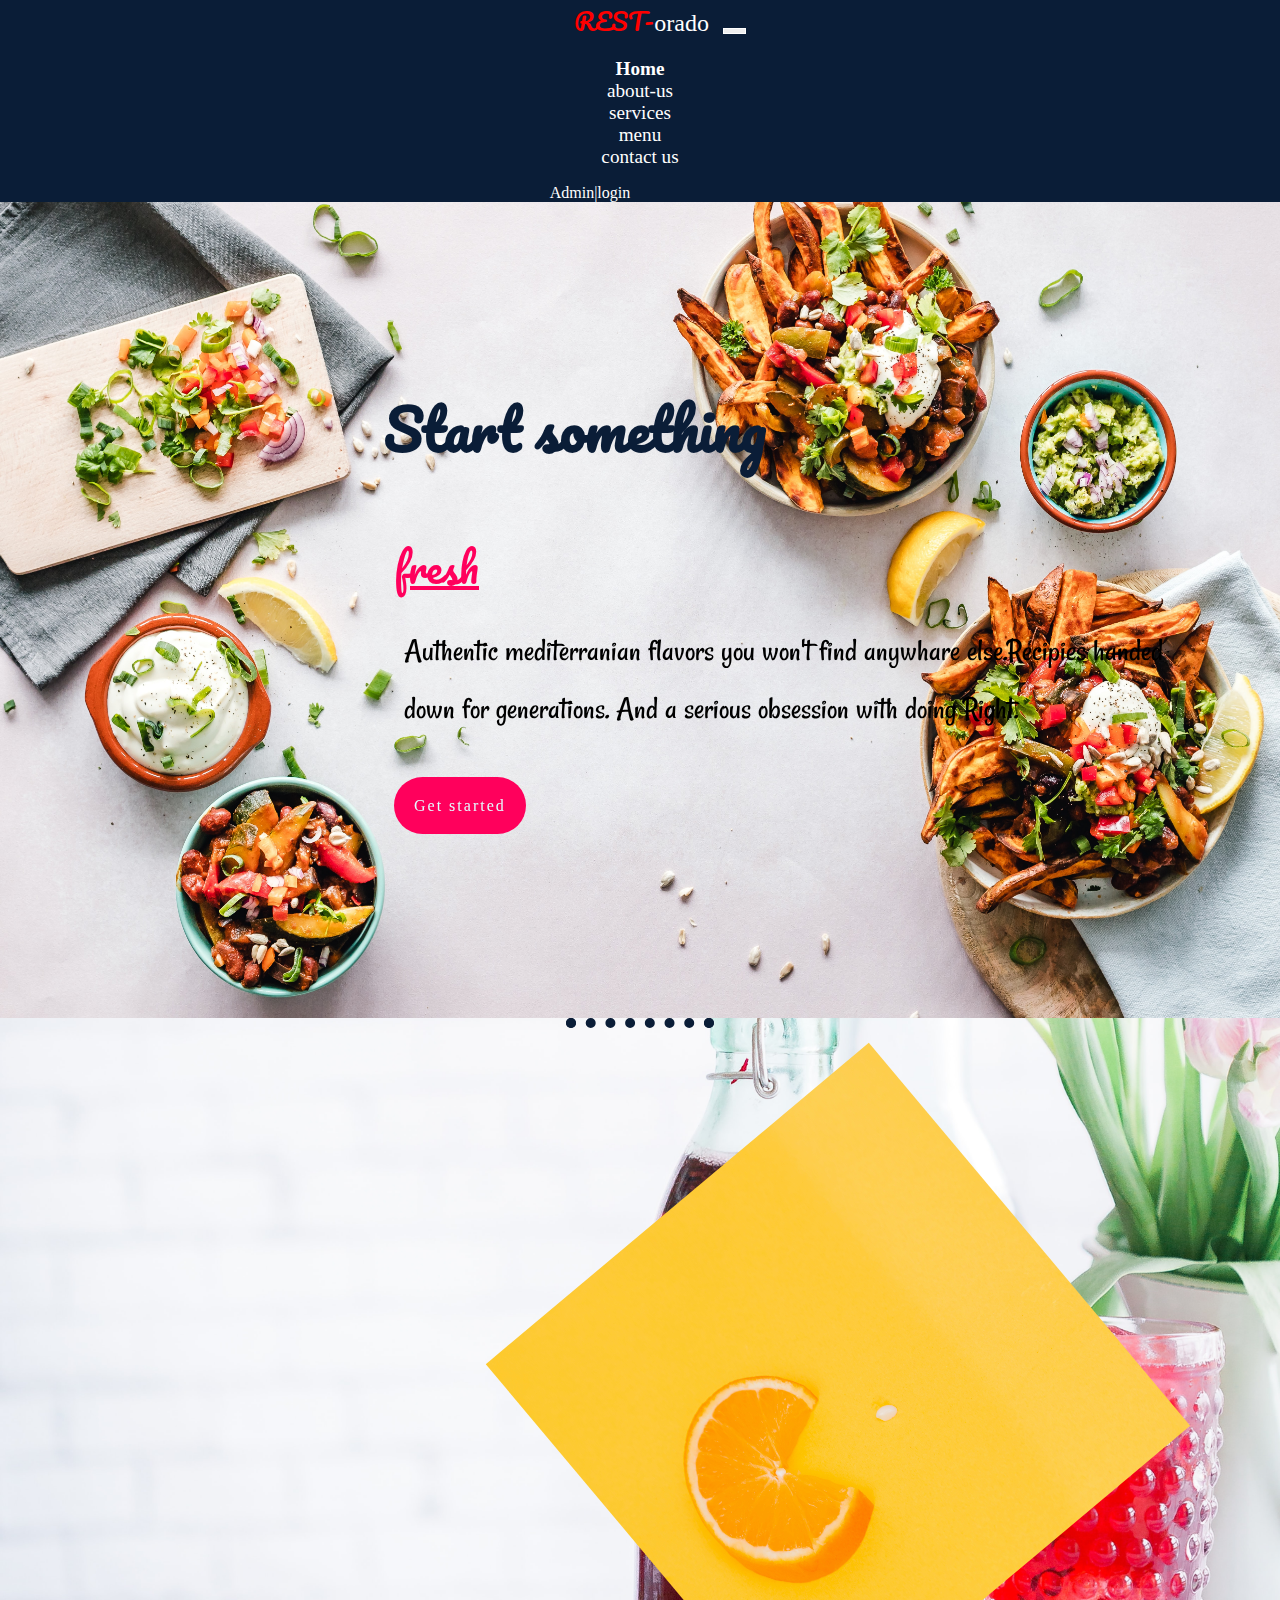
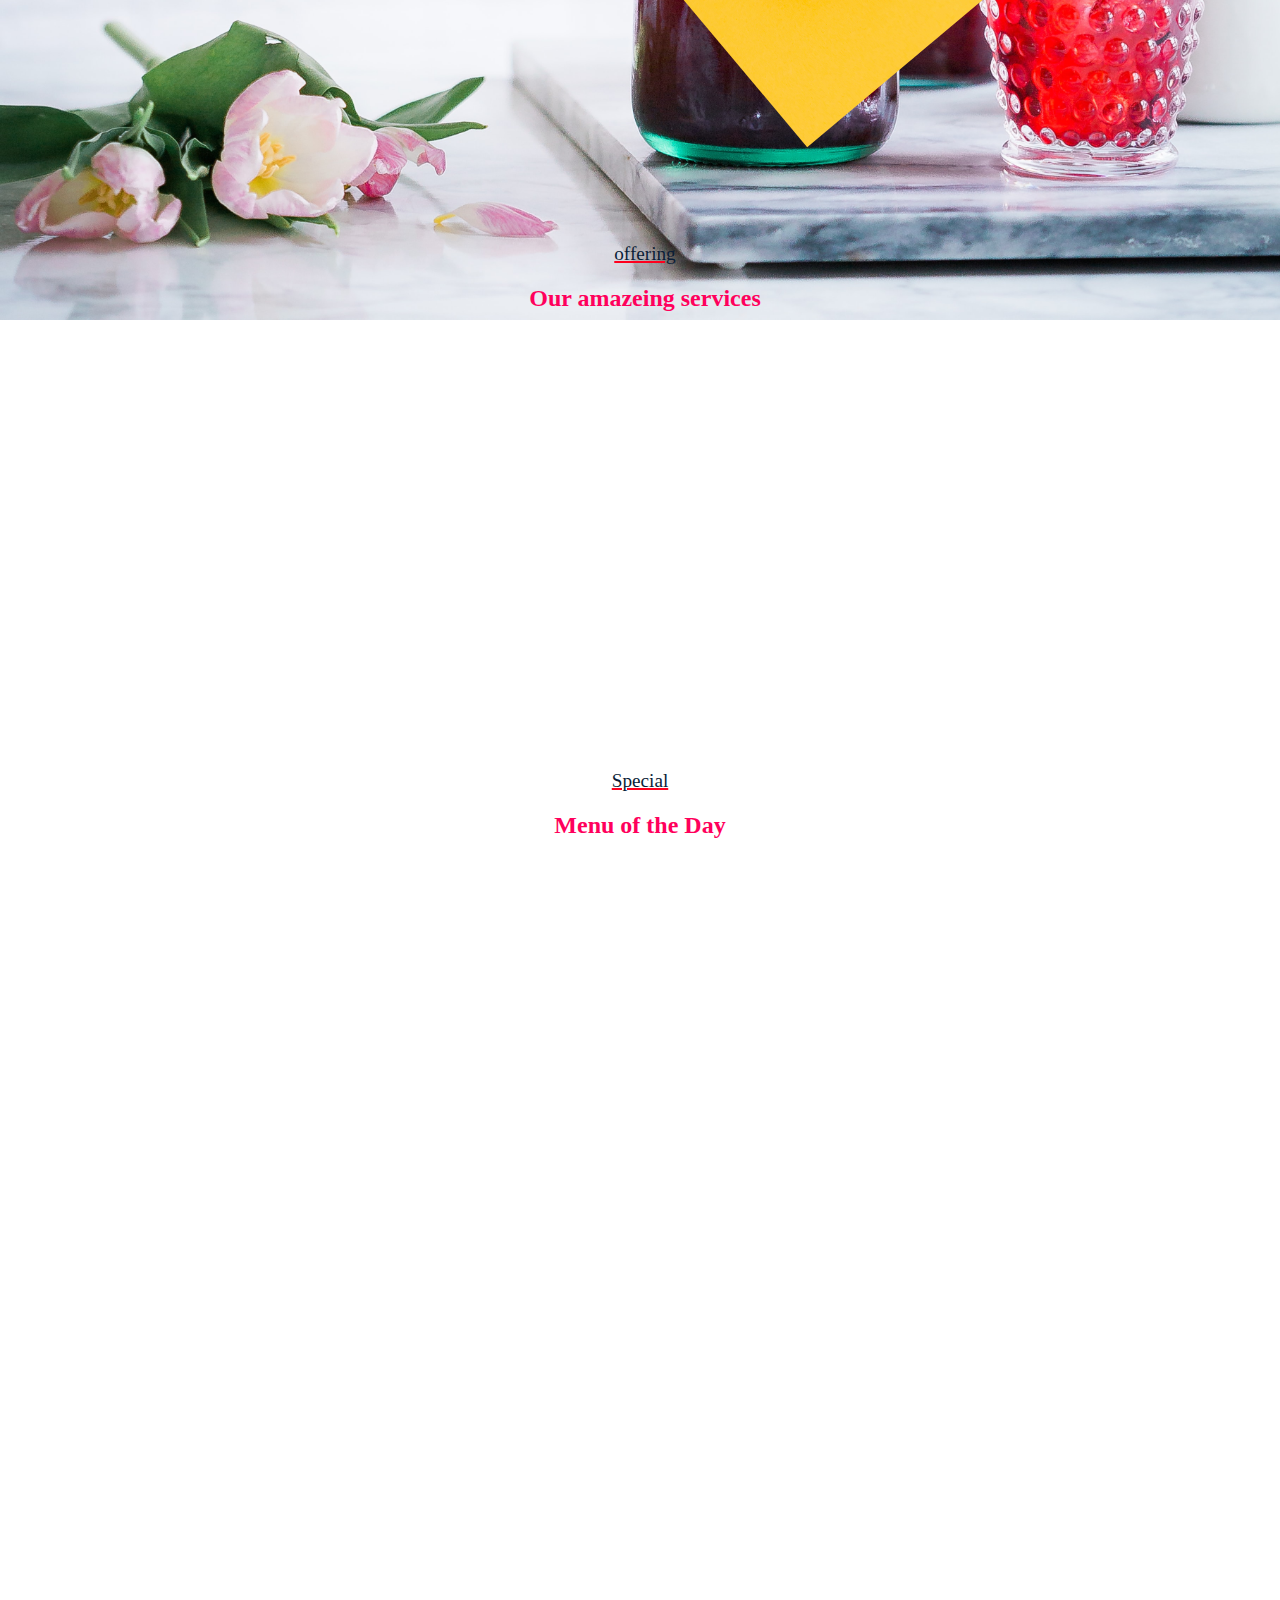
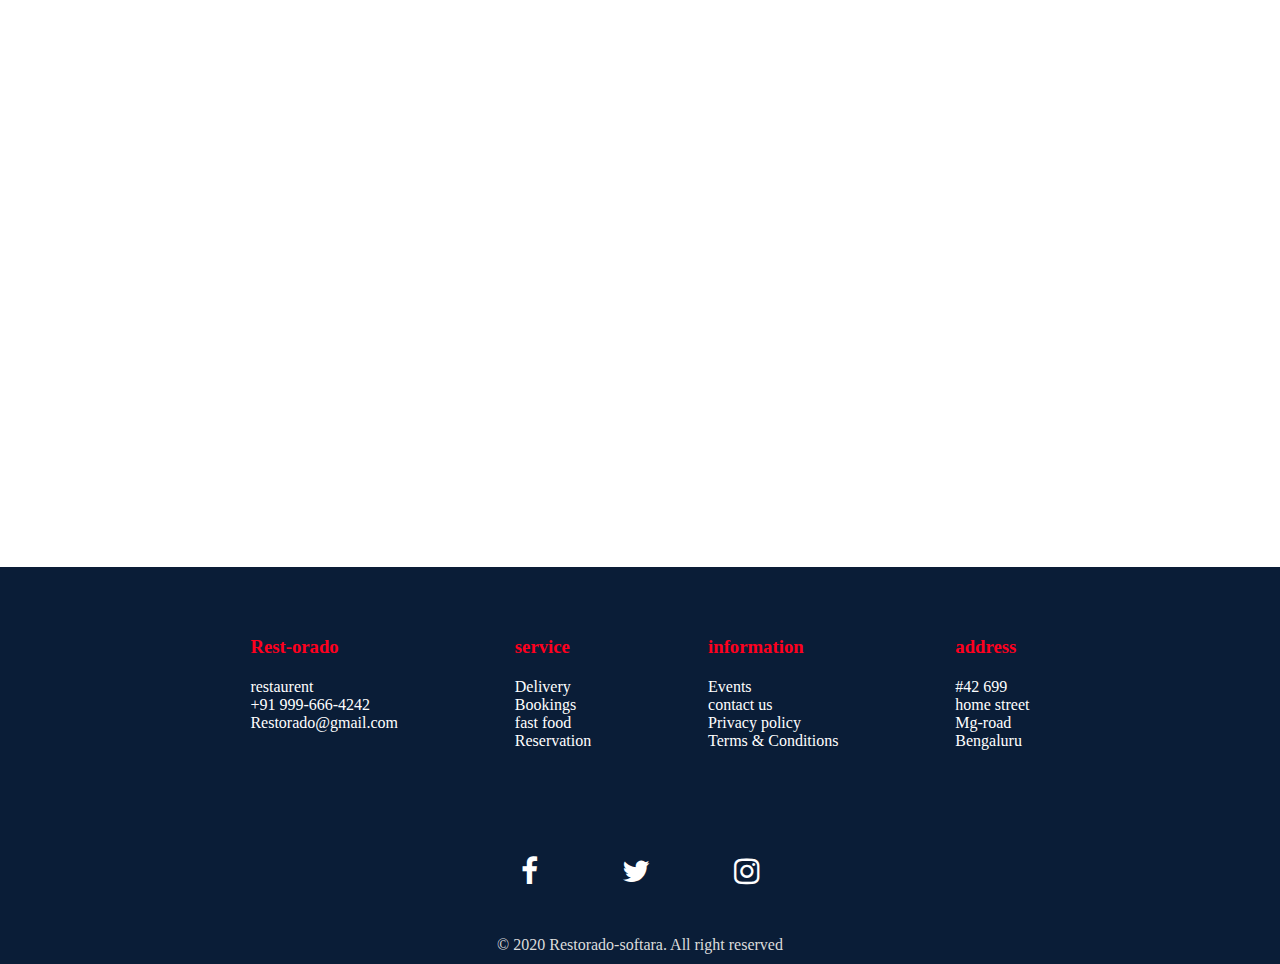
==== commit 83d55832: "indexpage" ====
--- a/index.html
+++ b/index.html
@@ -10,7 +10,7 @@
       rel="stylesheet"
       integrity="sha384-+0n0xVW2eSR5OomGNYDnhzAbDsOXxcvSN1TPprVMTNDbiYZCxYbOOl7+AMvyTG2x"
       crossorigin="anonymous">
-      <!-- ---stylesheet--- -->
+      <!-- ---stylesheet--- --><a class="order-now" href="#">order now --</a>
     <link rel="stylesheet" href="css/styles.css">
     <link href="https://unpkg.com/aos@2.3.1/dist/aos.css" rel="stylesheet">
     <!-- ---fontawsome icons --- -->
@@ -51,8 +51,9 @@
             </li>
             
           </ul>
-
+          
           <a class="admin active nav-link ms-md-auto "href="admin_log.html">Admin|login</a>
+         
         </div>
       </div>
     </nav>
@@ -69,11 +70,11 @@
           <span class="fresh">fresh</span>
           <p class="intro-text">Authentic mediterranian flavors you won't find
             anywhare else.Recipies handed down for generations. And a serious
-            obsession with doing Right.
+            obsession with doing Right. 
           </p>
           <a class="order-button" href="#services">Get started</a>
         </div>
-
+        <a  href="cart.html" class="fa fa-cart-plus cart"></a>
       </div>
       <hr>
     </section>
@@ -86,9 +87,11 @@
 <!-- =======  about us ======= -->
 <section id="about-section" class="about" >
   <div class="about-us" >
-   
-    <div class="about-div" data-aos="zoom-in"> <span class="about-sec-head">about us</span>
-      <h4 class="about-intro-text" >Lorem ipsum dolor sit amet consectetur adipisicing elit. Ipsam, illum! Labore minima non quia officia optio fuga doloremque, a est incidunt dolore temporibus nemo architecto placeat saepe excepturi modi commodi.</h3>
+  
+    <div class="about-div" data-aos="zoom-in">
+      <span class="let">about us</span><br>
+       <span class="about-sec-head">We cook the best and tasty food</span>
+      <h4 class="about-intro-text" >We cook the best food in the entire city, with excellent customer service, the best meals and at the best price, visit us.</h3>
       <a class="about-button" href="#">view history</a>
     </div>
     
@@ -136,33 +139,34 @@
     <img  class="menuimage" src="images/plate1.png" alt="menu-1">
     <h4>Barbeque Salad</h4>
     <h6>snans orissa</h6>
-    <span class="price">$4.69</span>
-  </div>
-  <div data-aos="flip-right" class="menuitem">
-    <img  class="menuimage" src="images/plate1.png" alt="menu-1">
-    <h4>Barbeque Salad</h4>
-    <h6>snans orissa</h6>
-    <span class="price">$4.69</span>
-  </div>
-  <div data-aos="flip-right" class="menuitem">
-    <img  class="menuimage" src="images/plate1.png" alt="menu-1">
-    <h4>Barbeque Salad</h4>
-    <h6>snans orissa</h6>
-    <span class="price">$4.69</span>
-  </div>
-  <div data-aos="flip-right" class="menuitem">
-    <img  class="menuimage" src="images/plate1.png" alt="menu-1">
-    <h4>Barbeque Salad</h4>
-    <h6>snans orissa</h6>
-    <span class="price">$4.69</span>
-  </div>
-  <div data-aos="flip-right" class="menuitem">
-    <img  class="menuimage" src="images/plate1.png" alt="menu-1">
-    <h4>Barbeque Salad</h4>
-    <h6>snans orissa</h6>
-    <span class="price">$4.69</span>
+    <span class="price">$4.69</span><a class="menu-add-btn" href="#">add</a>
+  </div>
+  <div data-aos="flip-right" class="menuitem">
+    <img  class="menuimage" src="images/plate1.png" alt="menu-1">
+    <h4>Barbeque Salad</h4>
+    <h6>snans orissa</h6>
+    <span class="price">$4.69</span><a class="menu-add-btn" href="#">add</a>
+  </div>
+  <div data-aos="flip-right" class="menuitem">
+    <img  class="menuimage" src="images/plate1.png" alt="menu-1">
+    <h4>Barbeque Salad</h4>
+    <h6>snans orissa</h6>
+    <span class="price">$4.69</span><a class="menu-add-btn" href="#">add</a>
+  </div>
+  <div data-aos="flip-right" class="menuitem">
+    <img  class="menuimage" src="images/plate1.png" alt="menu-1">
+    <h4>Barbeque Salad</h4>
+    <h6>snans orissa</h6>
+    <span class="price">$4.69</span><a class="menu-add-btn" href="#">add</a>
+  </div>
+  <div data-aos="flip-right" class="menuitem">
+    <img  class="menuimage" src="images/plate1.png" alt="menu-1">
+    <h4>Barbeque Salad</h4>
+    <h6>snans orissa</h6>
+    <span class="price">$4.69</span><a class="menu-add-btn" href="#">add</a>
   </div>
 </div>
+<a class="order-now" href="#">View cart</a>
 </section>
 
 
--- a/css/styles.css
+++ b/css/styles.css
@@ -4,7 +4,6 @@
   margin: 0;
   padding: 0;
   text-align: center;
-
 }
 html {
   scroll-behavior: smooth;
@@ -16,12 +15,11 @@
   z-index: 1;
   top: 0;
   overflow: hidden;
- width: 100%;
+  width: 100%;
 }
 .admin {
   margin-right: 100px;
-  color:white;
-  
+  color: white;
 }
 .admin:hover {
   text-decoration: underline 1px solid;
@@ -42,91 +40,92 @@
 .nav-item:hover {
   text-decoration: underline 2px solid;
 }
-nav .navbar-nav li a{
+nav .navbar-nav li a {
   color: white !important;
-  }
-  nav .navbar-brand a{
-    color: white;
-  }
+}
+nav .navbar-brand a {
+  color: white;
+}
 .navbar-brand {
   margin-left: 30px;
-font-size: 1.5rem;
+  font-size: 1.5rem;
   padding: 10px;
   border-radius: 5px;
   color: white;
- 
-}
-.navbar-brand .rest{
+}
+.navbar-brand .rest {
   color: red;
   font-family: "Pacifico", cursive;
 }
-button.navbar-toggler.navbar-dark{
+button.navbar-toggler.navbar-dark {
   border: 1.5px solid rgb(255, 255, 255);
 }
 
-element.style {
-}
 button.navbar-toggler.navbar-dark {
-    border: 1.5px solid rgb(255, 255, 255);
+  border: 1.5px solid rgb(255, 255, 255);
 }
 .navbar-toggler:hover {
-    text-decoration: none;
-}
-[type=button]:not(:disabled), [type=reset]:not(:disabled), [type=submit]:not(:disabled), button:not(:disabled) {
-    cursor: pointer;
+  text-decoration: none;
+}
+[type="button"]:not(:disabled),
+[type="reset"]:not(:disabled),
+[type="submit"]:not(:disabled),
+button:not(:disabled) {
+  cursor: pointer;
 }
 .navbar-toggler {
-  padding: .15rem .65rem;
+  padding: 0.15rem 0.65rem;
 }
 
 /* ========end of navbar=========== */
-
 
 /* ========homepage======== */
 .Home {
-  margin: 100px auto 10px auto;
+  margin: 0px 0px 10px 0px;
+
+  padding-top: 50px;
+
   position: relative;
-  width: 70%;
-  padding-top: 50px;
-
 }
 h1 {
   color: #0a1d37;
   font-family: "Pacifico", cursive;
-}
-p{
+  font-size: 3.5rem;
+}
+p {
   margin: 0;
   padding: 0;
 }
 
 img {
-  width: 50%;
-  height: 450px;
-  border-radius: 1px 81px 38px 93px;
-  flex: 0 1 auto;
-}
-hr{
+  width: 100%;
+  height: 900px;
+  border-radius: 0;
+}
+hr {
   border: dotted #0a1d37;
   border-bottom: 0;
   color: #0a1d37;
   width: 10%;
   border-width: 10px;
- margin: 100px auto 0px auto;
- background-color: transparent;
- opacity: 1;
+  margin: 100px auto 0px auto;
+  background-color: transparent;
+  opacity: 1;
 }
 
 .homepage {
   display: flex;
   flex: 0 1 auto;
   align-items: flex-start;
+  height: 800px;
 }
 .homedisc {
   text-align: left;
   padding-top: 10px;
   padding-left: 50px;
-  
-  border-radius: 8px 0 0 8px;
+  position: absolute;
+  left: 30%;
+  top: 32%;
 }
 .fresh {
   font-size: 250%;
@@ -137,20 +136,23 @@
 }
 .intro-text {
   padding: 20px;
-  width: 70%;
+  padding-bottom: 60px;
+  width: 50%;
   line-height: 1.8;
-  font-size: 1.7rem;
+  font-size: 2rem;
   font-family: "Rancho", cursive;
 }
 .order-button {
   text-decoration: none;
   padding: 20px;
   margin: 30px;
+  margin-left: 10px;
   font-size: 1rem;
   color: #e4fbff;
   background-color: #ff005c;
   letter-spacing: 2px;
   border-radius: 50px;
+  font-weight: 500;
 }
 .order-button:hover {
   background-color: #ff001e;
@@ -159,15 +161,11 @@
 /* ======== end of homepage ========== */
 
 /* ====== about us ======= */
-.about{
+.about {
   margin: 10px auto 100px auto;
   position: relative;
-  
-
-
-}
-.about-us{
-  
+}
+.about-us {
   display: flex;
   flex: 0 1 auto;
   width: 70%;
@@ -176,106 +174,101 @@
   margin-top: 20px;
   padding-top: 100px;
   padding-bottom: 40px;
- 
+
   text-align: left;
 }
-.aboutimg1{
-  height: 450px;
-  width: 55%;
+.aboutimg1 {
+  height: 550px;
+  width: 500px;
   position: relative;
   top: 70px;
   flex: 0 1 auto;
   border-radius: 8px;
+}
+.aboutimg2 {
+  position: absolute;
+  height: 500px;
+  width: 500px;
+  right: 15%;
+  top: 14%;
   transform: rotate(320deg);
 }
-.aboutimg2
-{
-  position: absolute;
-  height: 60%;
-  width: 20%;
-  right: 18%;
-  top: 14%;
-}
-.about-div{
+.about-div {
   padding-top: 100px;
 }
-.about-sec-head
-{
+.about-sec-head {
   color: #ff005c;
-  font-size: 1.6rem;
+  font-size: 3rem;
   font-weight: 600;
   padding: 10px;
   margin: 20px;
   margin-left: 0;
 }
 
-.about-intro-text{
-  width: 80%;
+.about-intro-text {
+  width: 65%;
   line-height: 1.5;
-  font-size: 1.3rem;
+  font-size: 1.8rem;
   font-weight: 400;
   padding: 10px;
+  padding-bottom: 25px;
   margin: 20px;
   margin-left: 0;
 }
-.about-button{
+.about-button {
   text-decoration: none;
   padding: 15px;
-  margin:30px;
+  margin: 30px;
   margin-left: 0;
-  font-size: 1rem;
+  font-size: 1.3rem;
+  font-weight: 500;
   color: #e4fbff;
   background-color: #ff005c;
   letter-spacing: 2px;
-  border-radius: 50px;
-}
-.about-button:hover{
+  border-radius: 10px;
+}
+.about-button:hover {
   background-color: #ff001e;
   color: white;
 }
 
-
 /* =============== services ================= */
-.service-div
-{
+.service-div {
   width: 70%;
   margin: 100px auto 0px auto;
-  padding: 30px;
-
-}
-.service-item{
+  padding-top: 100px;
+}
+.service-item {
   display: inline-block;
- width: 360px;
- 
- padding: 15px;
- margin: 20px;
-}
-.offer{
+  width: 360px;
+
+  padding: 15px;
+  margin: 20px;
+}
+.offer {
   font-size: 1.2rem;
   color: #0a1d37;
   font-weight: 500;
   text-decoration: underline 2px solid #ff001e;
- 
-}
-.service-head{
+}
+.service-head {
   padding: 10px;
   margin: 10px 20px 40px 20px;
   color: #ff005c;
 }
-.servie-svg{
-color: #ff005c;
-display: block;
-height: 100px;
-width: 100px;
-margin-left:auto;
-margin-right: auto;
-}
-h3{
+.servie-svg {
+  color: #ff005c;
+  display: block;
+  height: 100px;
+  width: 100px;
+  margin-left: auto;
+  margin-right: auto;
+}
+h3 {
   margin-bottom: 20px;
   color: #070f1a;
 }
-.service-text
-{
+.service-text {
   color: #0a1d37;
   line-height: 1.5;
   margin: 10px;
@@ -283,66 +276,60 @@
 }
 /*  =========== end of service ============== */
 
-
-
 /* ======== menu ======== */
 
-.menu-div{
-
+.menu-div {
   border-radius: 5px;
   padding-bottom: 200px;
   padding-top: 25px;
 }
-.menuimage{
+.menuimage {
   width: 90%;
   height: 50%;
-
-}
-
-.menuitem{
-  background-color:#cbf3ee;
- border-radius: 5px;
+}
+#menusection {
+  padding-top: 100px;
+}
+
+.menuitem {
+  background-color: #cbf3ee;
+  border-radius: 5px;
   display: inline-block;
   padding: 10px;
   margin: 20px;
-  box-shadow: 5px 5px 5px #f6fafa, 
-            5px 5px 5px #cfd3d3;
-}
-
-h4{
- width: 130px;
- font-size: 1rem;
- padding: 5px;
- margin-left: auto;
- margin-right: auto;
-  
-}
-.special
-{
+  box-shadow: 5px 5px 5px #f6fafa, 5px 5px 5px #cfd3d3;
+}
+
+h4 {
+  width: 130px;
+  font-size: 1rem;
+  padding: 5px;
+  margin-left: auto;
+  margin-right: auto;
+}
+.special {
   margin: 40px;
 }
 
 /* ========= contacts ========== */
-.contact-container{
-display:flex;
- width: 70%;
- margin-left: auto;
- margin-right: auto;
+.contact-container {
+  display: flex;
+  width: 70%;
+  margin-left: auto;
+  margin-right: auto;
   padding: 20px;
   padding-left: 150px;
   padding-bottom: 100px;
-
-
-}
-.contact-div{
+}
+.contact-div {
   text-align: left;
   width: 70%;
 }
-.c-button{
+.c-button {
   margin-top: auto;
   margin-bottom: auto;
 }
-.contact-button{
+.contact-button {
   text-decoration: none;
   padding: 15px;
   background-color: #ff005c;
@@ -353,25 +340,26 @@
   letter-spacing: 2;
 }
 
-.contact-button:hover{
+.contact-button:hover {
   text-decoration: none;
   padding: 15px;
-  background-color:#ff001e;
+  background-color: #ff001e;
   border-radius: 8px;
   color: #ffffff;
   font-size: 1rem;
   font-weight: 600;
   letter-spacing: 2;
 }
-.contact-head{
-margin: 20px;
-}
-.lets-talk{padding: 10px;
+.contact-head {
+  margin: 20px;
+}
+.lets-talk {
+  padding: 10px;
   padding-left: 20px;
-padding: 20px;
-color: #ff005c;
-}
-.contact-text{
+  padding: 20px;
+  color: #ff005c;
+}
+.contact-text {
   line-height: 2;
   font-size: 1rem;
   padding: 10px;
@@ -380,12 +368,11 @@
   color: #131d2a;
 }
 
-
 /* ========= footer ========== */
-.mainfooter{
+.mainfooter {
   background-color: #0a1d37;
 }
-.footerdiv{
+.footerdiv {
   display: flex;
   width: 70%;
   padding: 50px;
@@ -393,16 +380,14 @@
   margin-right: auto;
 }
 
-.footer-item{
-  
+.footer-item {
   margin-left: auto;
   margin-right: auto;
-
-}
-.footer-head{
-  color:white;
-}
-.footer-item{
+}
+.footer-head {
+  color: #ff001e;
+}
+.footer-item {
   text-align: left;
   padding-left: 0px;
 }
@@ -410,60 +395,64 @@
 ul {
   list-style: none;
   padding-inline-start: 0px;
- }
-
-a{
+}
+
+a {
   text-decoration: none;
-  color:white;
-}
-a:hover{
+  color: white;
+}
+a:hover {
   color: #ff001e;
 }
 
-
-
-
-
-
-
-
-
-
-
-
-
-
-
-
-
-
-
-
-
-
+a.fa.fa-facebook {
+  padding: 30px;
+  margin: 10px;
+  font-size: 30px;
+}
+
+a.fa.fa-twitter {
+  padding: 30px;
+  margin: 10px;
+  font-size: 30px;
+}
+
+a.fa.fa-instagram {
+  padding: 30px;
+  margin: 10px;
+  font-size: 30px;
+}
+.copywrites {
+  padding: 10px;
+  color: gainsboro;
+}
 
 /* =========== media for screen b/w big screen and tab */
 @media screen and (max-width: 1350px) {
   .Home {
+    width: 100%;
+
+    padding-top: 100px;
+  }
+  .homedisc {
+    padding: 0;
+    margin: 0;
+  }
+  .intro-text {
     width: 90%;
-  
-    padding-top: 100px;
-  }
-  .intro-text{
+  }
+  .about-us {
     width: 90%;
   }
-  .about-us{
-    width: 90%;
-  }
-  .service-div{
+  .service-div {
     width: 100%;
     padding: 5px;
   }
-  .service-item{
+  .service-item {
     padding: 10px;
     margin: 10px;
   }
-  .service-list{
+  .service-list {
     width: 100%;
   }
 }
@@ -471,42 +460,49 @@
 
 /* ===========media querie for width > 490 and < 950============ */
 @media screen and (max-width: 950px) and (min-width: 291px) {
+  body {
+    background: none;
+  }
   img {
     width: 100%;
     height: 330px;
-  
-  }
-  h1{
-    
-   font-weight: 500;
-   margin-bottom: 0;
-  }
-
-  .navbar-brand:hover{
+  }
+  h1 {
+    font-weight: 500;
+    margin-bottom: 0;
+  }
+
+  .navbar-brand:hover {
     color: white;
   }
   .admin {
     margin-right: 10px;
-    color:rgb(152, 228, 11);
+    color: rgb(152, 228, 11);
     font-weight: 1.5rem;
-    
-  }
- .homedisc{
-   text-align: left;
-   padding: 0;
- }
+  }
+  .homedisc {
+    text-align: left;
+    padding: 0;
+
+    position: absolute;
+    top: 12%;
+    left: 10%;
+  }
 
   .homepage {
     flex-direction: column;
-  }
-.Home{
- margin-top: 0;
- margin-bottom: 50px;
-}
-.navbar-brand {
-background-color: transparent;
-}
-
+    height: 600px;
+  }
+  .Home {
+    margin-top: 0;
+    margin-bottom: 50px;
+  }
+  .navbar-brand {
+    background-color: transparent;
+  }
+  .home-image {
+    display: none;
+  }
 
   .intro-text {
     width: 85%;
@@ -515,277 +511,130 @@
     line-height: 1.5;
   }
 
- .order-button
- {
-  margin-left: 20px;
-  font-size: 1rem;
-  color: white;
-  font-weight: 500;
- } 
- .head{
-   margin-top: 10px;
-   font-size: 2.5rem;
- }
- .fresh{
-   font-size: 2rem;
- }
- hr{
-   border-width: 4px;
- }
- /* ==== mq for about section ==== */
- 
- .about-us{
-   width: 90%;
-   padding-top: 0;
-   
- }
- .about-div{
-   width: 80%;
- }
- .about-intro-text
- {
-   width: 100%;  
-   padding-right: 15px;
-   padding-top: 0;
-  
- }
- .aboutimg1{
-  position: absolute;
-  
-  width: 85%;
-  height: 500px;
-  top: 100px;
-  
-  left: -50px;
-  transform: rotate(  30deg);
-
-  z-index: -1;
- }
- .aboutimg2{
-   display: none;
- }
- /* ============menu============ */
- .menu-div{
-   padding-bottom: 30px;
- }
-
- /* =========== service==============*/
- .service-div{
-   padding-top: 100px;
-   padding-bottom: 100px;
- }
- h3 {
-   padding: 0;
-   margin: 0;
- }
-
- /* =========== contacts ============ */
- .contact-container{
-flex-direction: column;
-width: 90%;
-padding: 10px;
-padding-top: 120px;
-margin: 10px;
-text-align: left;
- }
- .contact-div{
-   width: 90%;
- }
- .contact-text{
-   width: 100%;
-   padding-bottom: 50px;
- }
- .contact-button{
-   margin-left: 0;
- }
- .c-button{
-   width: 100%;
-margin-left: 20px;
-margin-bottom: 20px;
-}
-
-/* ======= footer ============ */
-.footerdiv{
-  flex-direction: column;
-  margin: 5px;
-  padding: 5px;
-}
-.footer-item{
-  text-align: left;
- padding-left: 15px;
-  margin: 0;
-}
-.footer-head{
- margin-top: 10px;
- margin-bottom: 10px;
-}
+  .order-button {
+    margin-left: 20px;
+    font-size: 1rem;
+    color: white;
+    font-weight: 500;
+  }
+  .head {
+    margin-top: 10px;
+    font-size: 2.5rem;
+  }
+  .fresh {
+    font-size: 2rem;
+  }
+  hr {
+    border-width: 4px;
+  }
+  /* ==== mq for about section ==== */
+
+  .about-us {
+    width: 90%;
+    padding-top: 0;
+    font-size: 2rem;
+  }
+  .about-div {
+    width: 80%;
+  }
+  .about-intro-text {
+    width: 100%;
+    padding-right: 15px;
+    padding-top: 0;
+    font-size: 1.5rem;
+    line-height: 1.4;
+  }
+  .aboutimg2 {
+    position: absolute;
+
+    width: 85%;
+    height: 500px;
+    top: 100px;
+
+    left: -50px;
+    transform: rotate(30deg);
+
+    z-index: -1;
+  }
+  .aboutimg1 {
+    display: none;
+  }
+  /* ============menu============ */
+  .menu-div {
+    padding-bottom: 30px;
+  }
+
+  /* =========== service==============*/
+  .service-div {
+    padding-top: 100px;
+    padding-bottom: 100px;
+  }
+  h3 {
+    padding: 0;
+    margin: 0;
+  }
+
+  /* =========== contacts ============ */
+  .contact-container {
+    flex-direction: column;
+    width: 90%;
+    padding: 10px;
+    padding-top: 120px;
+    margin: 10px;
+    text-align: left;
+  }
+  .contact-div {
+    width: 90%;
+  }
+  .contact-text {
+    width: 100%;
+    padding-bottom: 50px;
+  }
+  .contact-button {
+    margin-left: 0;
+  }
+  .c-button {
+    width: 100%;
+    margin-left: 20px;
+    margin-bottom: 20px;
+  }
+
+  /* ======= footer ============ */
+  .footerdiv {
+    flex-direction: column;
+    margin: 5px;
+    padding: 5px;
+  }
+  .footer-item {
+    text-align: left;
+    padding-left: 15px;
+    margin: 0;
+  }
+  .footer-head {
+    margin-top: 10px;
+    margin-bottom: 10px;
+  }
 }
 
 /* ======= media query for menu item mobile view =========== */
 
-@media screen and (max-width: 600px)
-{
-  .menuitem{
+@media screen and (max-width: 600px) {
+  .menuitem {
     height: 212px;
-    width: 156px  ;
+    width: 156px;
     box-shadow: none;
-  padding: 12px;
-  margin: 8px;
-  }
-  .menuimage{
+    padding: 12px;
+    margin: 8px;
+  }
+  .menuimage {
     width: 100px;
     height: 100px;
     z-index: 1;
   }
-  .menu-div{
+  .menu-div {
     margin-top: 0px;
-  
-  }
-  #menusection{
+  }
+  #menusection {
     padding-top: 200px;
   }
 }
-
-
-
-
-
-
-
-
-
-
-
-
-
-
-
-
-
-
-
-
-
-
-
-
-
-
-
-
-
-
-
-
-
-
-
-
-
-
-
-
-
-
-
-
-
-
-
-
-
-
-
-
-
-
-
-
-
-
-
-
-
-
-
-
-
-
-
-
-
-
-
-
-
-
-
-
-
-
-
-
-
-
-
-
-
-
-
-
-
-
-
-
-
-
-
-
-
-
-
-
-
-
-
-
-
-
-
-
-
-
-
-
-
-
-
-
-
-
-
-
-
-
-
-
-
-
-
-
-
-
-
-
-
-
-
-
-
-
-
-
-
-
-
-
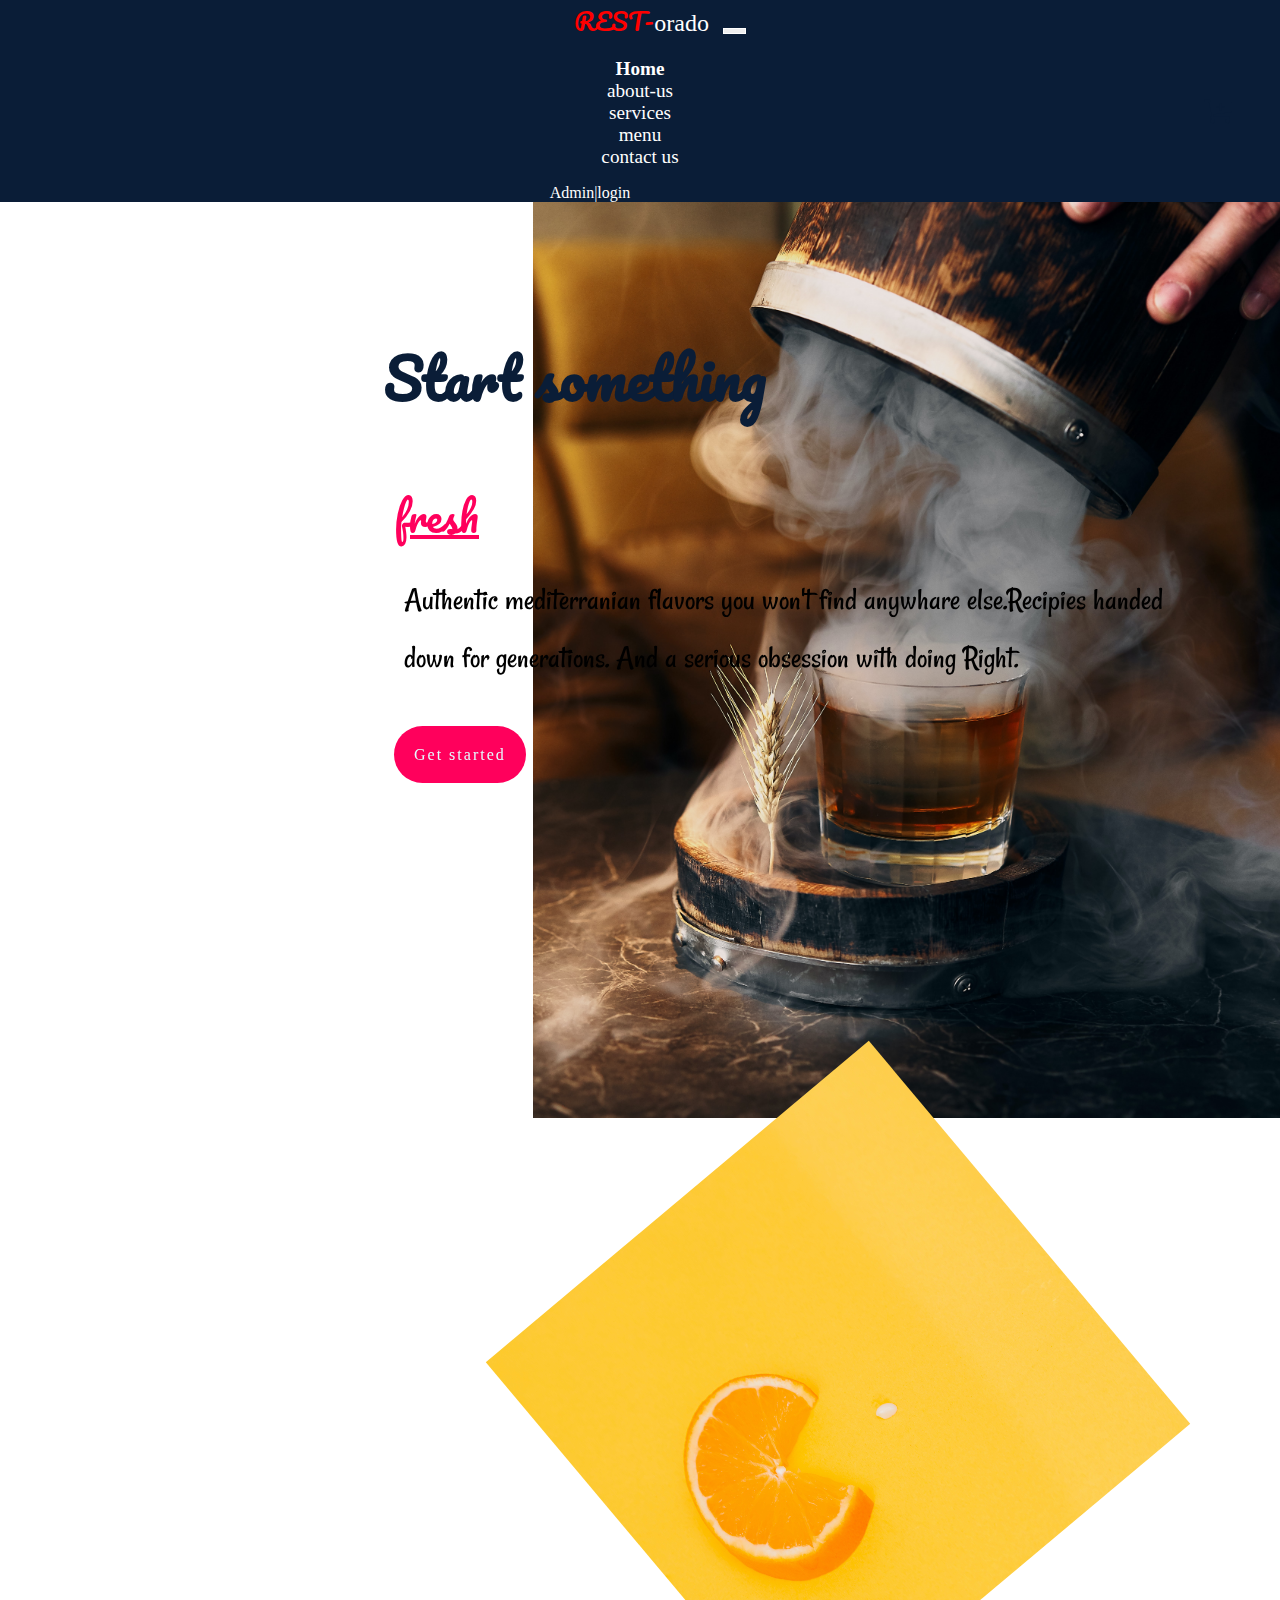
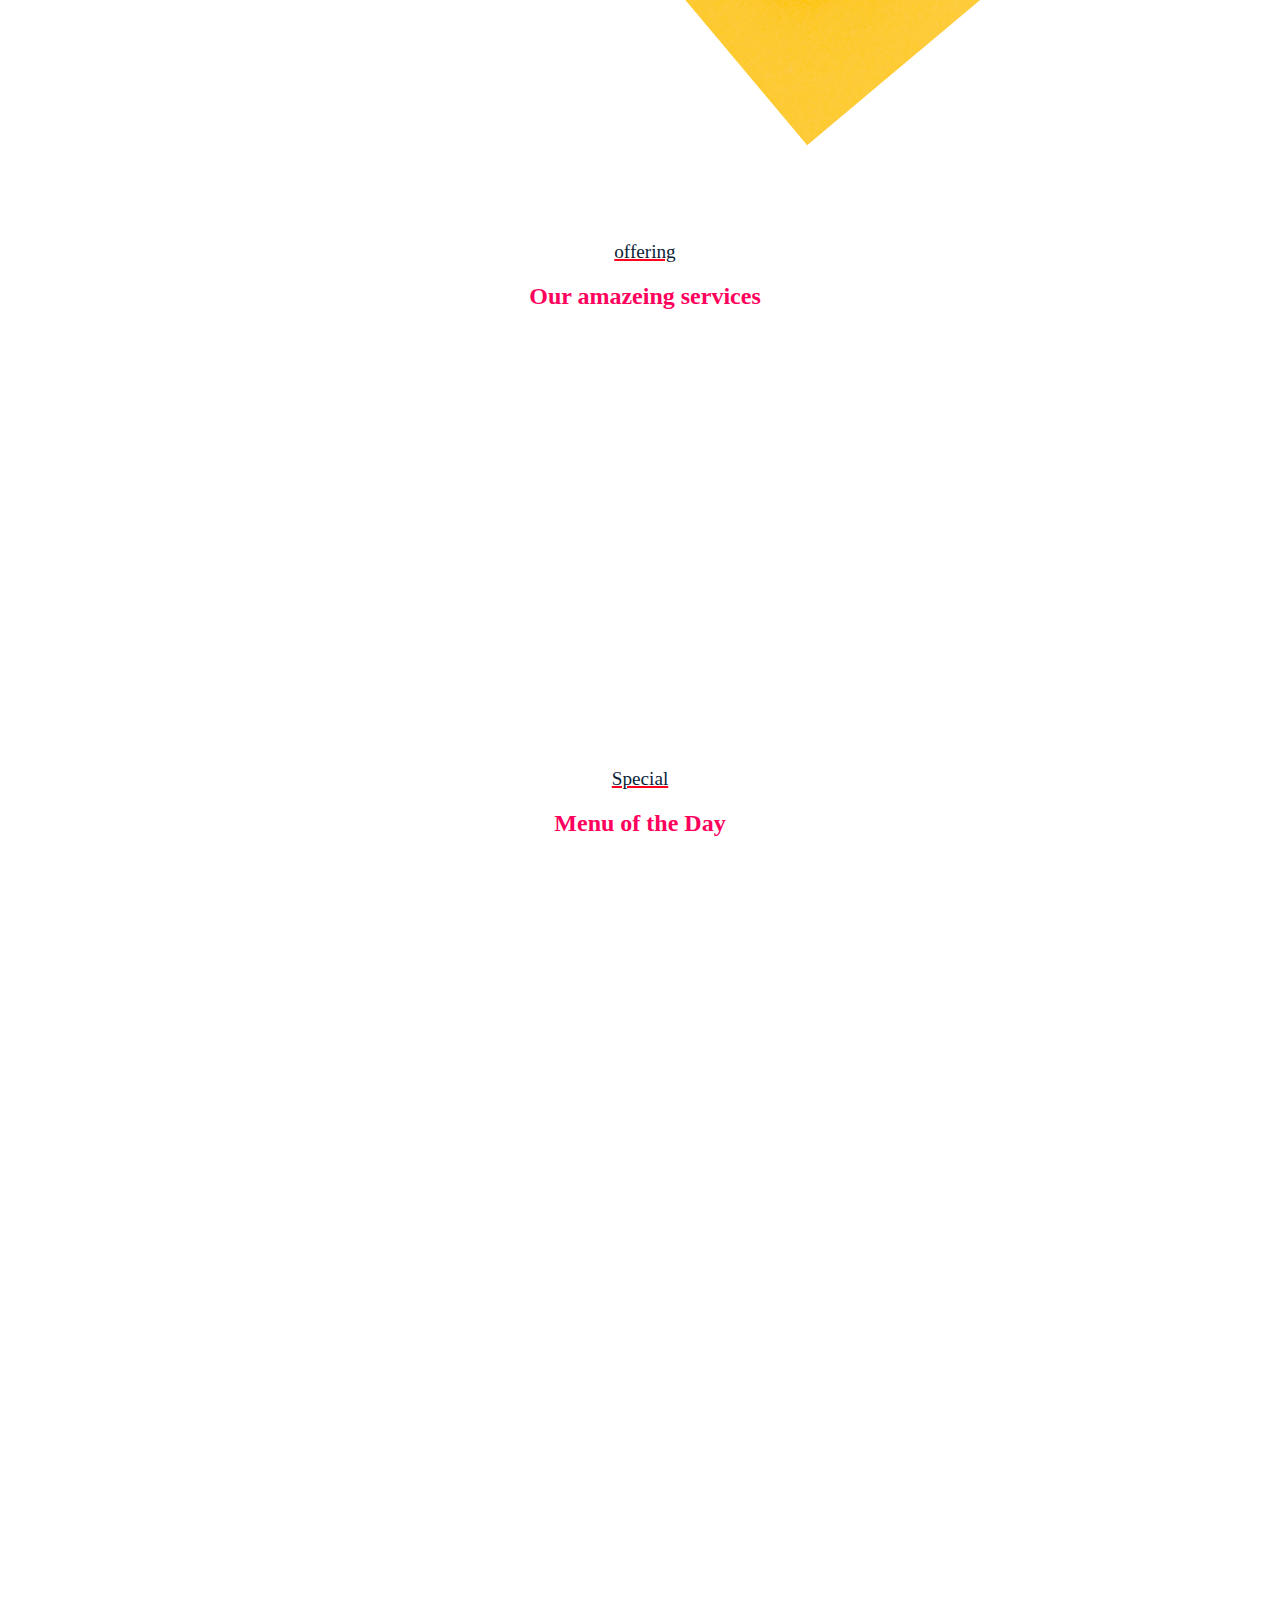
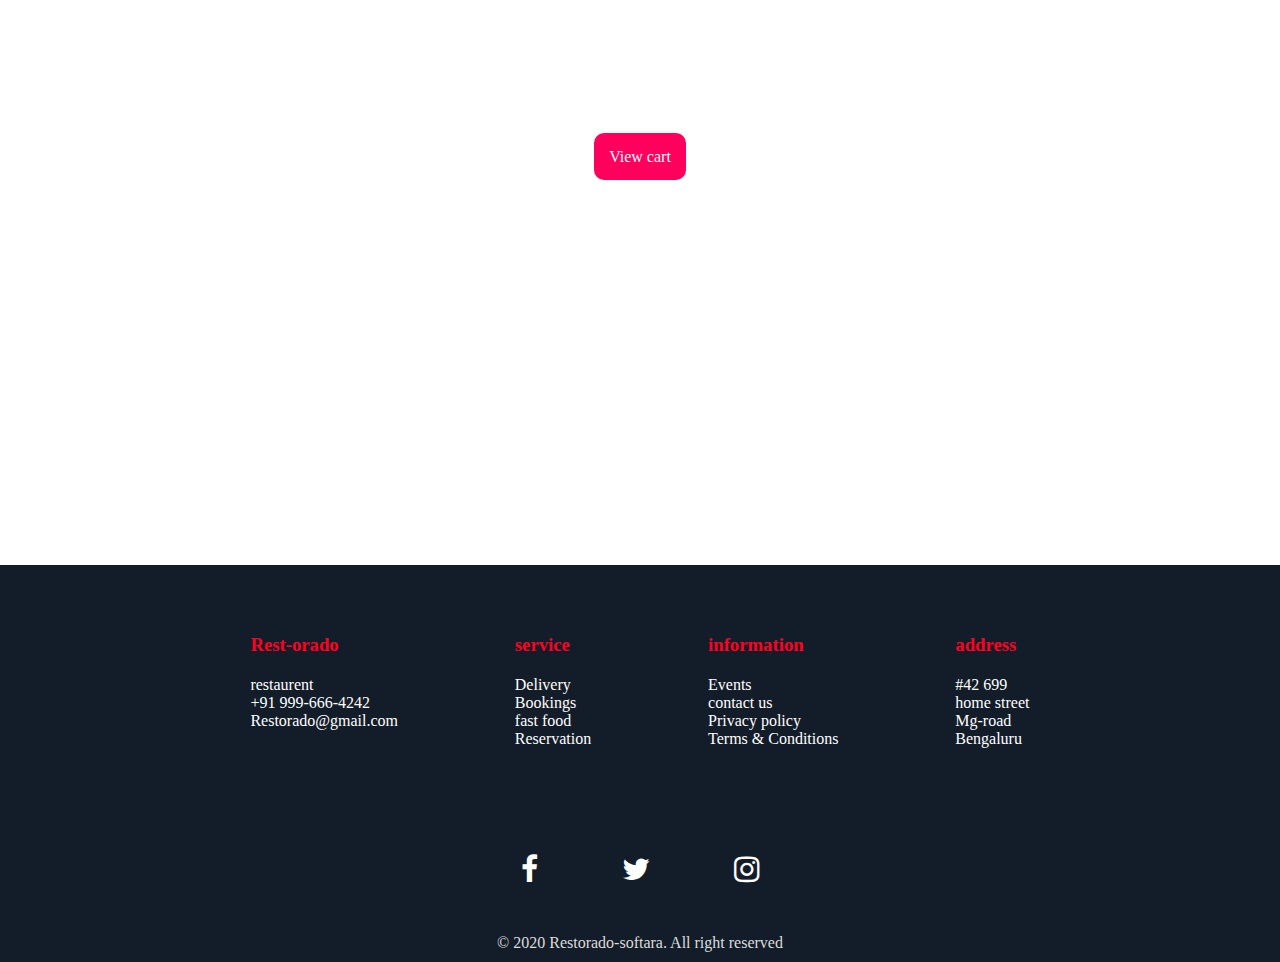
==== commit d5a6b63c: "made hamberger functional" ====
--- a/index.html
+++ b/index.html
@@ -3,7 +3,10 @@
   <head>
     <meta charset="UTF-8">
     <meta http-equiv="X-UA-Compatible" content="IE=edge">
+
     <meta name="viewport" content="width=device-width, initial-scale=1.0">
+    <meta name="viewport" content="width=device-width, initial-scale = 1.0, 
+maximum-scale=1.0, user-scalable=no" /> 
     <title>El-Restorado</title>
     <link
       href="https://cdn.jsdelivr.net/npm/bootstrap@5.0.1/dist/css/bootstrap.min.css"
@@ -17,7 +20,7 @@
     <link rel="stylesheet" href="https://cdnjs.cloudflare.com/ajax/libs/font-awesome/4.7.0/css/font-awesome.min.css">
     
   </head>
-  <body  style="background-image: url('images/about4.jpg'); background-repeat: no-repeat;
+  <body  style="background-image: url('images/bruno.jpg'); background-repeat: no-repeat;
   background-attachment: fixed;
   background-size: cover;" >
 
@@ -63,8 +66,9 @@
 
       <div class="homepage" >
 
-        <img class="home-image" data-aos="fade-right" src="images/bc2.jpg" alt="image">
-
+        <img class="home-image" data-aos="fade-right" src="images/fbc1.jpg" alt="image">
+        <div class="home-deco">.</div>
+        <img   class="home-deco-image" src="images/4.jpg" alt="">
         <div class="homedisc" data-aos="fade-left">
           <h1 class="head">Start something </h1><br>
           <span class="fresh">fresh</span>
@@ -136,25 +140,25 @@
   <h2 class="service-head">Menu of the Day</h2>
 <div class="menu-div">
   <div data-aos="flip-right" class="menuitem">
+    <img  class="menuimage" src="images/plate3.png" alt="menu-1">
+    <h4>Barbeque Salad</h4>
+    <h6>snans orissa</h6>
+    <span class="price">$4.69</span><a class="menu-add-btn" href="#">add</a>
+  </div>
+  <div data-aos="flip-right" class="menuitem">
     <img  class="menuimage" src="images/plate1.png" alt="menu-1">
     <h4>Barbeque Salad</h4>
     <h6>snans orissa</h6>
     <span class="price">$4.69</span><a class="menu-add-btn" href="#">add</a>
   </div>
   <div data-aos="flip-right" class="menuitem">
-    <img  class="menuimage" src="images/plate1.png" alt="menu-1">
-    <h4>Barbeque Salad</h4>
-    <h6>snans orissa</h6>
-    <span class="price">$4.69</span><a class="menu-add-btn" href="#">add</a>
-  </div>
-  <div data-aos="flip-right" class="menuitem">
-    <img  class="menuimage" src="images/plate1.png" alt="menu-1">
-    <h4>Barbeque Salad</h4>
-    <h6>snans orissa</h6>
-    <span class="price">$4.69</span><a class="menu-add-btn" href="#">add</a>
-  </div>
-  <div data-aos="flip-right" class="menuitem">
-    <img  class="menuimage" src="images/plate1.png" alt="menu-1">
+    <img  class="menuimage" src="images/plate2.png" alt="menu-1">
+    <h4>Barbeque Salad</h4>
+    <h6>snans orissa</h6>
+    <span class="price">$4.69</span><a class="menu-add-btn" href="#">add</a>
+  </div>
+  <div data-aos="flip-right" class="menuitem">
+    <img  class="menuimage" src="images/plate3.png" alt="menu-1">
     <h4>Barbeque Salad</h4>
     <h6>snans orissa</h6>
     <span class="price">$4.69</span><a class="menu-add-btn" href="#">add</a>
@@ -283,6 +287,15 @@
 navLinks.forEach((l) => {
     l.addEventListener('click', () => { bsCollapse.toggle() })
 })    </script> -->
+
+<script>
+   $(function(){ 
+     var navMain = $("#navbarSupportedContent");
+     navMain.on("click", "a", null, function () {
+         navMain.collapse('hide');
+     });
+ });
+</script>
 <script src="https://unpkg.com/aos@2.3.1/dist/aos.js"></script>
 <script>
   AOS.init();
--- a/css/styles.css
+++ b/css/styles.css
@@ -4,6 +4,11 @@
   margin: 0;
   padding: 0;
   text-align: center;
+  position: relative;
+  background-image: url('images/about4.jpg') repeat 0 0; background-repeat: no-repeat;
+  background-attachment: fixed;
+  background-size: cover;
+  
 }
 html {
   scroll-behavior: smooth;
@@ -99,15 +104,15 @@
 
 img {
   width: 100%;
-  height: 900px;
+  height: 1000px;
   border-radius: 0;
 }
 hr {
   border: dotted #0a1d37;
   border-bottom: 0;
   color: #0a1d37;
-  width: 10%;
-  border-width: 10px;
+  width: 5%;
+  border-width: 8px;
   margin: 100px auto 0px auto;
   background-color: transparent;
   opacity: 1;
@@ -125,7 +130,7 @@
   padding-left: 50px;
   position: absolute;
   left: 30%;
-  top: 32%;
+  top: 27%;
 }
 .fresh {
   font-size: 250%;
@@ -158,7 +163,39 @@
   background-color: #ff001e;
   color: white;
 }
+/* .cart-div{
+  position: absolute;
+  top: 8%;
+  right: 1%;
+} */
+a.fa-cart-{
+  font-size: 40px;
+  padding-top: 50px;
+  padding-right: 50px;
+  position: absolute;
+  color: #0a1d37;
+  top: 8%;
+  right: 3%;
+  position: fixed;
+ 
+}
+a.fa-cart-plus:hover{
+  color: coral;
+}
 /* ======== end of homepage ========== */
+/* ======== cart =========== */
+a.fa-cart-plus{
+  font-size: 30px;
+  padding-top: 50px;
+  padding-right: 10px;
+  position: absolute;
+  color: #0a1d37;
+  top: 5%;
+  right: 3%;
+  position: fixed;
+  z-index: 1;
+ 
+}
 
 /* ====== about us ======= */
 .about {
@@ -197,18 +234,24 @@
   padding-top: 100px;
 }
 .about-sec-head {
-  color: #ff005c;
-  font-size: 3rem;
+  color:#0a1d37;
+  font-size: 1.8rem;
   font-weight: 600;
   padding: 10px;
   margin: 20px;
   margin-left: 0;
 }
-
+.let{
+  font-size: 2rem;
+  font-weight: 700;
+  color: #ff005c;
+  padding: 10px;
+  padding-bottom: 50px;
+}
 .about-intro-text {
   width: 65%;
   line-height: 1.5;
-  font-size: 1.8rem;
+  font-size: 1.4rem;
   font-weight: 400;
   padding: 10px;
   padding-bottom: 25px;
@@ -224,7 +267,7 @@
   font-weight: 500;
   color: #e4fbff;
   background-color: #ff005c;
-  letter-spacing: 2px;
+  letter-spacing: 1px;
   border-radius: 10px;
 }
 .about-button:hover {
@@ -280,14 +323,14 @@
 
 .menu-div {
   border-radius: 5px;
-  padding-bottom: 200px;
+  padding-bottom: 50px;
   padding-top: 25px;
 }
 .menuimage {
   width: 90%;
   height: 50%;
 }
-#menusection {
+section#menusection {
   padding-top: 100px;
 }
 
@@ -296,10 +339,21 @@
   border-radius: 5px;
   display: inline-block;
   padding: 10px;
+  padding-bottom: 30px;
   margin: 20px;
   box-shadow: 5px 5px 5px #f6fafa, 5px 5px 5px #cfd3d3;
 }
-
+a.order-now{
+  text-decoration: none;
+  color:white;
+  padding: 15px;
+  background-color: #ff005c;
+  border-radius: 10px;
+}
+a.order-now:hover{
+  color: white;
+  background-color: #ff001e;
+}
 h4 {
   width: 130px;
   font-size: 1rem;
@@ -310,7 +364,19 @@
 .special {
   margin: 40px;
 }
-
+a.menu-add-btn{
+  padding: 6px 14px;
+  background-color: #0a1d37;
+  margin: 5px 8px;
+ text-decoration: none;
+ border-radius: 5px;
+ margin-left: 16px;
+ margin-bottom: 15px;
+}
+a.menu-add-btn:hover{
+  color: white;
+  background-color: #ff001e;
+}
 /* ========= contacts ========== */
 .contact-container {
   display: flex;
@@ -320,6 +386,7 @@
   padding: 20px;
   padding-left: 150px;
   padding-bottom: 100px;
+  padding-top: 130px;
 }
 .contact-div {
   text-align: left;
@@ -355,6 +422,8 @@
 }
 .lets-talk {
   padding: 10px;
+  font-size: 1rem;
+  font-weight: 500;
   padding-left: 20px;
   padding: 20px;
   color: #ff005c;
@@ -370,7 +439,7 @@
 
 /* ========= footer ========== */
 .mainfooter {
-  background-color: #0a1d37;
+  background-color: #131d2a;
 }
 .footerdiv {
   display: flex;
@@ -461,7 +530,7 @@
 /* ===========media querie for width > 490 and < 950============ */
 @media screen and (max-width: 950px) and (min-width: 291px) {
   body {
-    background: none;
+  
   }
   img {
     width: 100%;
@@ -534,6 +603,10 @@
     padding-top: 0;
     font-size: 2rem;
   }
+  .about-sec-head{
+    width: 70%;
+    font-size: 1.5rem;
+  }
   .about-div {
     width: 80%;
   }
@@ -541,8 +614,8 @@
     width: 100%;
     padding-right: 15px;
     padding-top: 0;
-    font-size: 1.5rem;
-    line-height: 1.4;
+    font-size: 1.3rem;
+    line-height: 1.3;
   }
   .aboutimg2 {
     position: absolute;
@@ -559,9 +632,18 @@
   .aboutimg1 {
     display: none;
   }
+  a.about-button{
+    font-size: 1.2rem;
+    padding: 10px 10px;
+
+  }
   /* ============menu============ */
   .menu-div {
     padding-bottom: 30px;
+  }
+  section#menusection{
+    margin-top: 0;
+    padding-top: 0;
   }
 
   /* =========== service==============*/
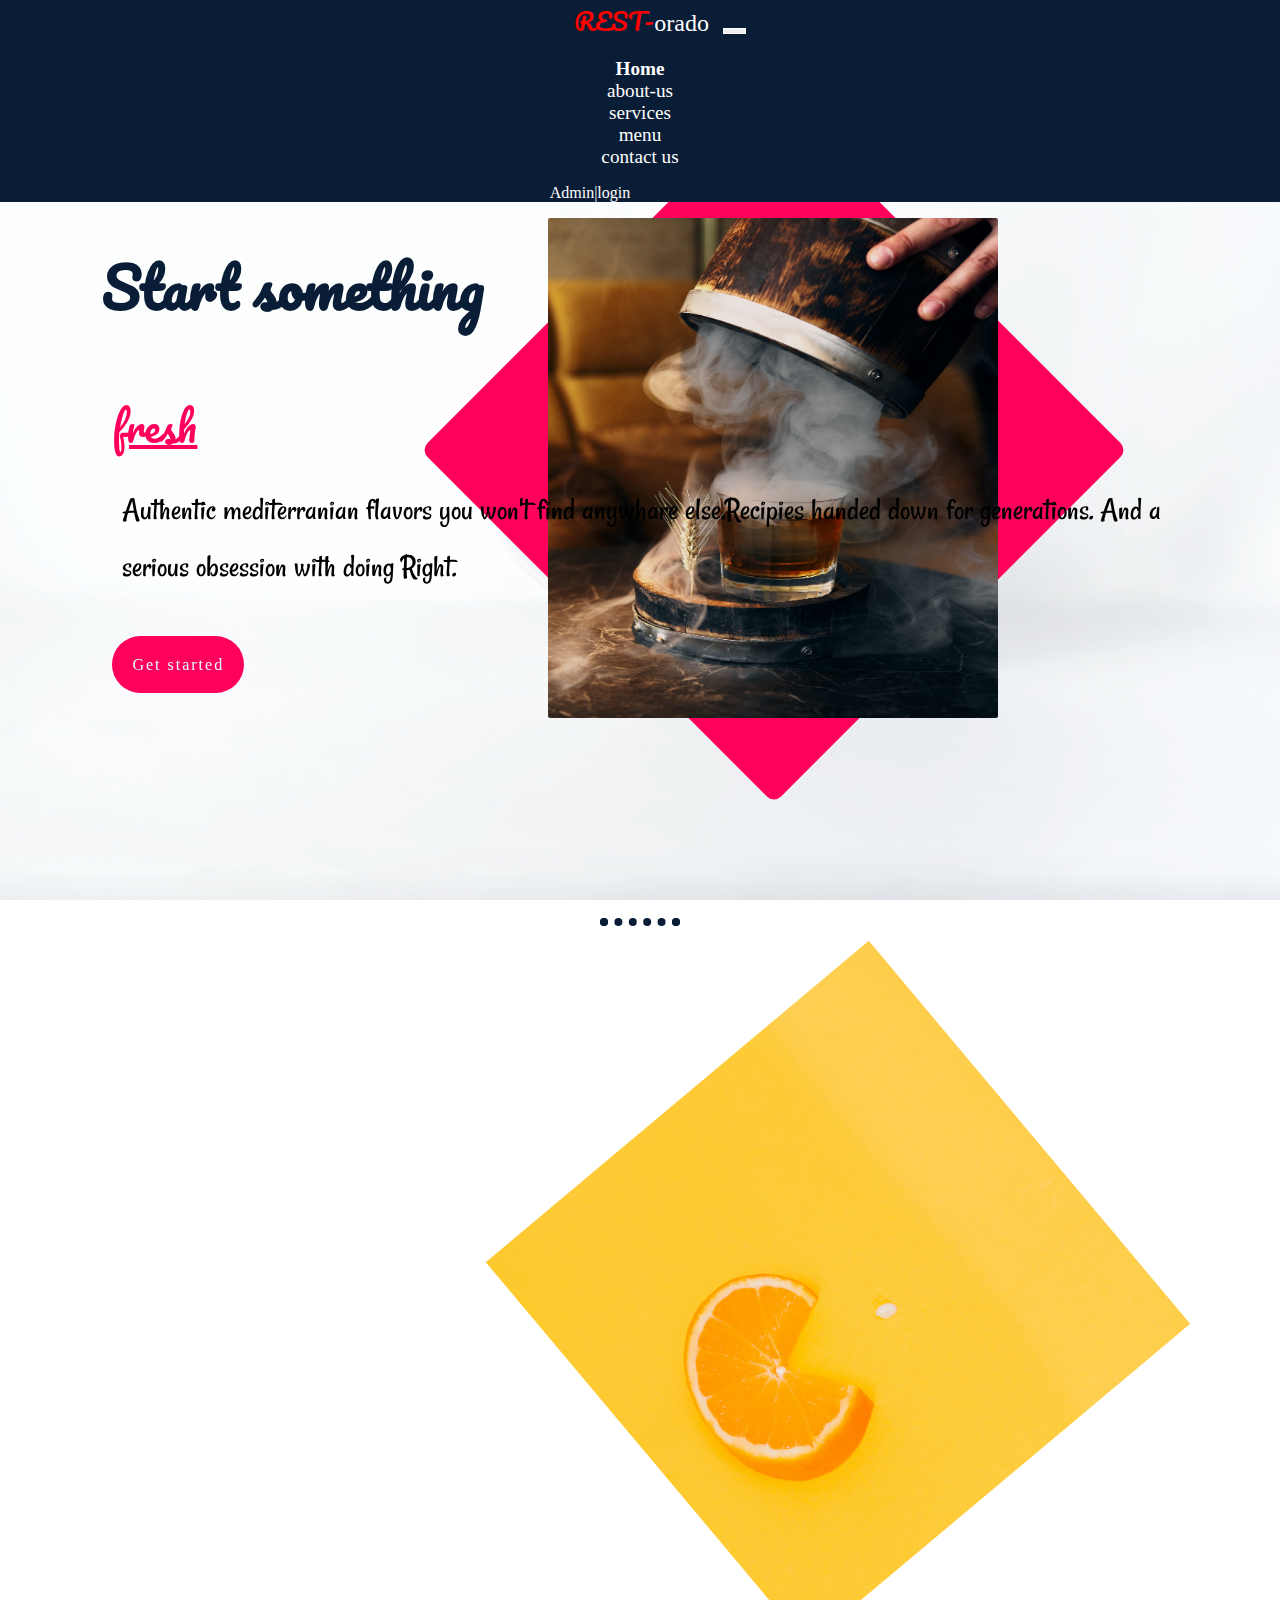
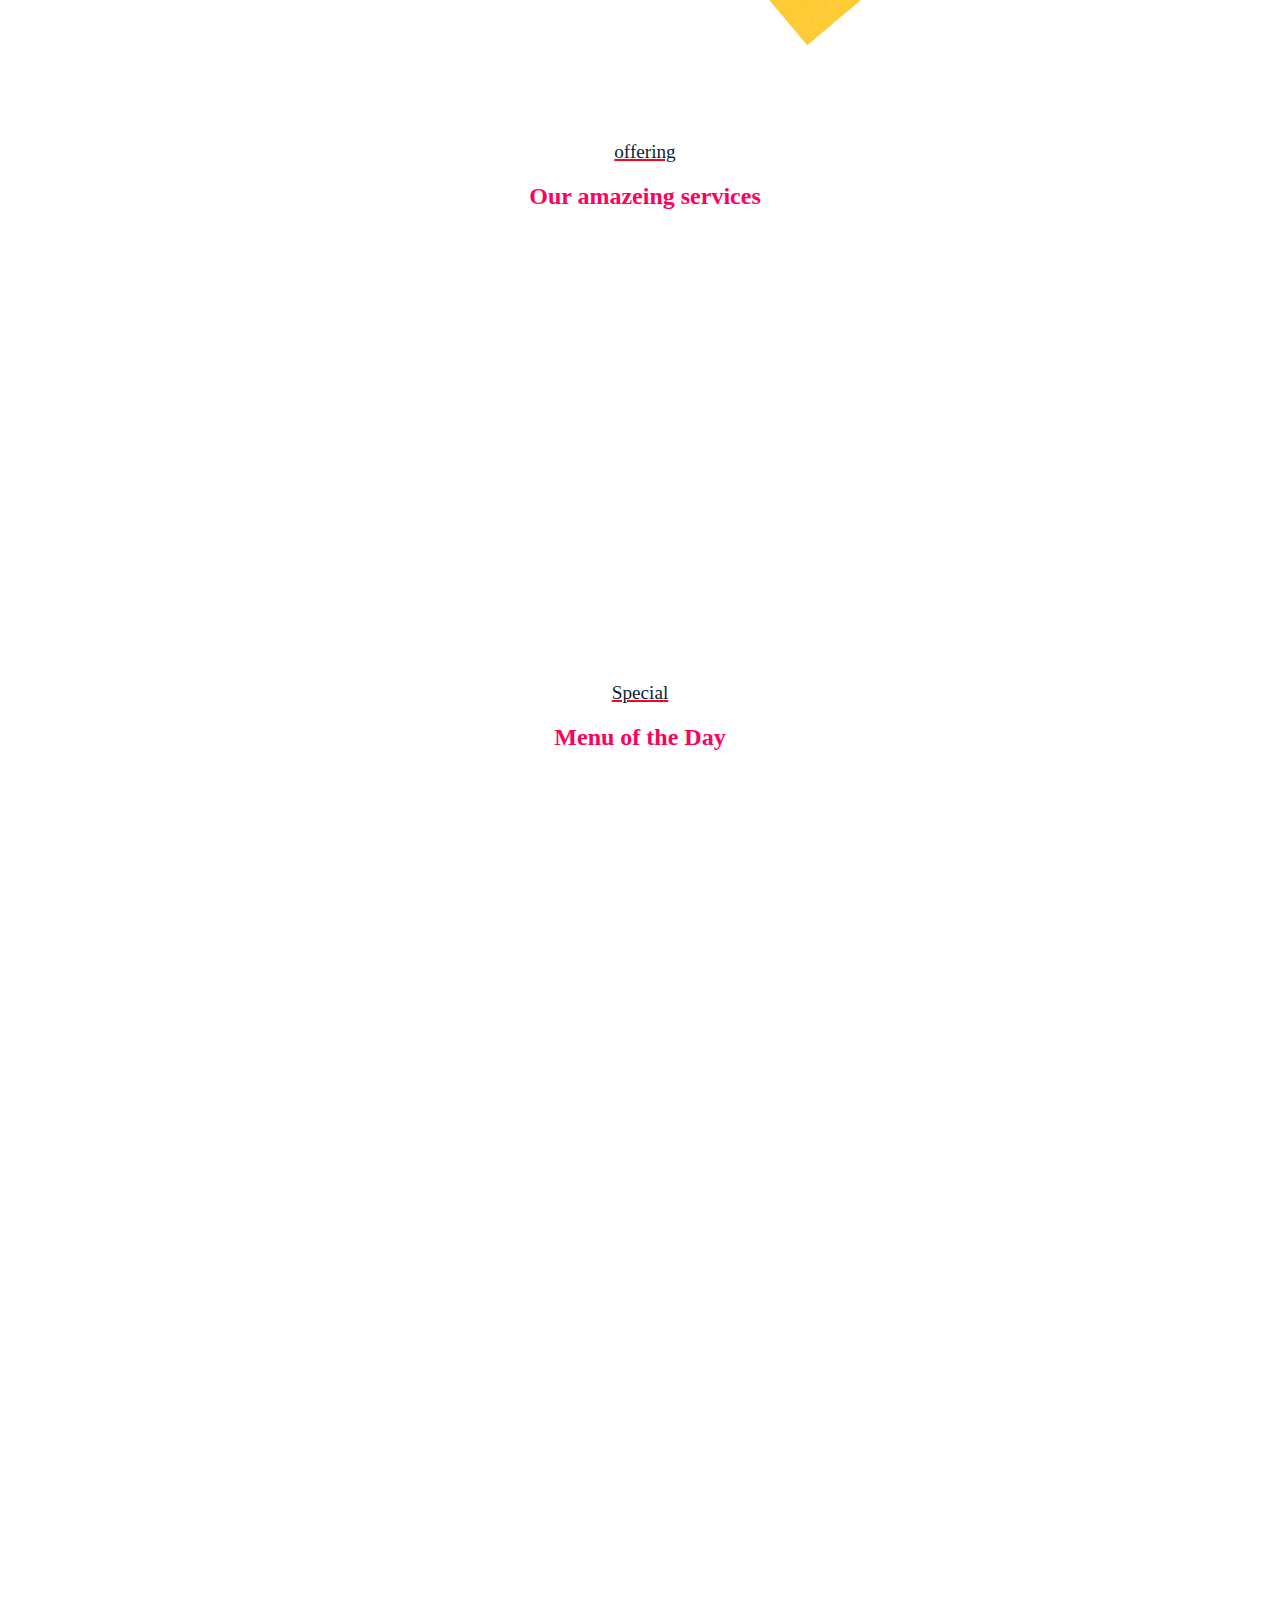
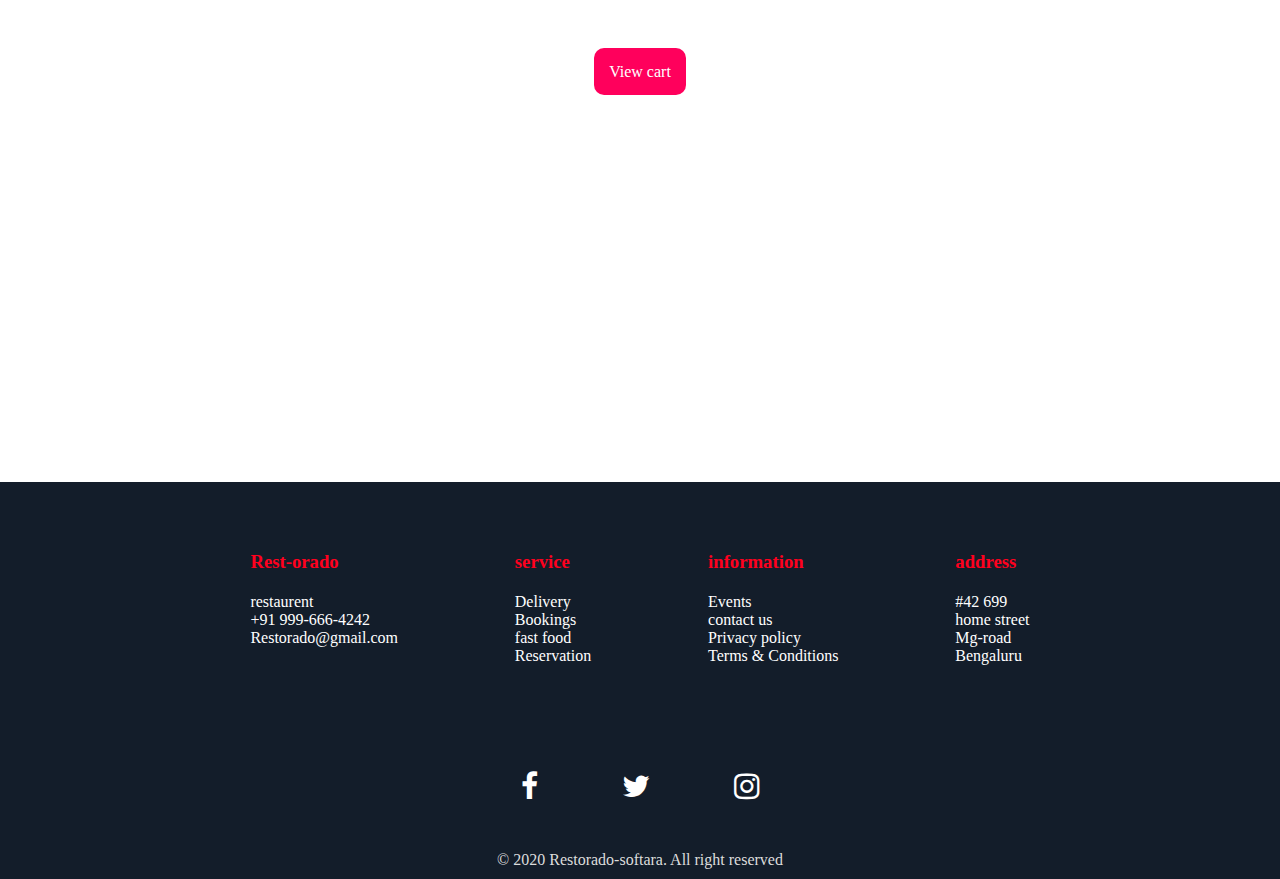
==== commit 59635ade: "semifinal commit" ====
--- a/index.html
+++ b/index.html
@@ -143,31 +143,31 @@
     <img  class="menuimage" src="images/plate3.png" alt="menu-1">
     <h4>Barbeque Salad</h4>
     <h6>snans orissa</h6>
-    <span class="price">$4.69</span><a class="menu-add-btn" href="#">add</a>
+    <span class="price">$4.69</span><a class="menu-add-btn" id="btdemo" href="#">add</a>
   </div>
   <div data-aos="flip-right" class="menuitem">
     <img  class="menuimage" src="images/plate1.png" alt="menu-1">
     <h4>Barbeque Salad</h4>
     <h6>snans orissa</h6>
-    <span class="price">$4.69</span><a class="menu-add-btn" href="#">add</a>
+    <span class="price">$4.69</span><a class="menu-add-btn" id="btdemo" href="#">add</a>
   </div>
   <div data-aos="flip-right" class="menuitem">
     <img  class="menuimage" src="images/plate2.png" alt="menu-1">
     <h4>Barbeque Salad</h4>
     <h6>snans orissa</h6>
-    <span class="price">$4.69</span><a class="menu-add-btn" href="#">add</a>
+    <span class="price">$4.69</span><a class="menu-add-btn" id="btdemo" href="#">add</a>
   </div>
   <div data-aos="flip-right" class="menuitem">
     <img  class="menuimage" src="images/plate3.png" alt="menu-1">
     <h4>Barbeque Salad</h4>
     <h6>snans orissa</h6>
-    <span class="price">$4.69</span><a class="menu-add-btn" href="#">add</a>
+    <span class="price">$4.69</span><a class="menu-add-btn" id="btdemo" href="#">add</a>
   </div>
   <div data-aos="flip-right" class="menuitem">
     <img  class="menuimage" src="images/plate1.png" alt="menu-1">
     <h4>Barbeque Salad</h4>
     <h6>snans orissa</h6>
-    <span class="price">$4.69</span><a class="menu-add-btn" href="#">add</a>
+    <span class="price">$4.69</span><a class="menu-add-btn" id="btdemo" href="#">add</a>
   </div>
 </div>
 <a class="order-now" href="#">View cart</a>
@@ -295,7 +295,9 @@
          navMain.collapse('hide');
      });
  });
+
 </script>
+
 <script src="https://unpkg.com/aos@2.3.1/dist/aos.js"></script>
 <script>
   AOS.init();
--- a/css/styles.css
+++ b/css/styles.css
@@ -5,13 +5,15 @@
   padding: 0;
   text-align: center;
   position: relative;
-  background-image: url('images/about4.jpg') repeat 0 0; background-repeat: no-repeat;
+  background: url('images/about4.jpg') repeat 0 0; background-repeat: no-repeat;
   background-attachment: fixed;
   background-size: cover;
-  
+  overflow-y: scroll;
+  overflow-x: hidden;
 }
 html {
   scroll-behavior: smooth;
+  
 }
 /* =========nav bar======= */
 .navbar {
@@ -19,7 +21,7 @@
   position: fixed;
   z-index: 1;
   top: 0;
-  overflow: hidden;
+  
   width: 100%;
 }
 .admin {
@@ -129,8 +131,29 @@
   padding-top: 10px;
   padding-left: 50px;
   position: absolute;
-  left: 30%;
-  top: 27%;
+  left: 8%;
+  top: 20%;
+}
+.home-deco{
+  height: 500px;
+  width: 500px;
+  color: #ff005c;
+ border-radius: 10px;
+  position: absolute;
+  top: 20%;
+  right: 20%;
+  background-color: #ff005c;
+  transform: rotate(45deg);
+}
+.home-deco-image{
+  height: 500px;
+  width: 450px;
+  border-radius: 2px;
+  position: absolute;
+  top: 22%;
+  right: 22%;
+  
+
 }
 .fresh {
   font-size: 250%;
@@ -168,10 +191,11 @@
   top: 8%;
   right: 1%;
 } */
-a.fa-cart-{
+a.fa-cart-plus{
   font-size: 40px;
   padding-top: 50px;
   padding-right: 50px;
+  margin-top: 20px;
   position: absolute;
   color: #0a1d37;
   top: 8%;
@@ -242,7 +266,7 @@
   margin-left: 0;
 }
 .let{
-  font-size: 2rem;
+  font-size: 3rem;
   font-weight: 700;
   color: #ff005c;
   padding: 10px;
@@ -316,6 +340,8 @@
   line-height: 1.5;
   margin: 10px;
   padding: 10px;
+  font-size: 1.2rem;
+  font-weight: 500;
 }
 /*  =========== end of service ============== */
 
@@ -386,7 +412,7 @@
   padding: 20px;
   padding-left: 150px;
   padding-bottom: 100px;
-  padding-top: 130px;
+  padding-top: 120px;
 }
 .contact-div {
   text-align: left;
@@ -430,7 +456,8 @@
 }
 .contact-text {
   line-height: 2;
-  font-size: 1rem;
+  font-size: 1.2rem;
+  font-weight: 400;
   padding: 10px;
   padding-left: 20px;
   width: 600px;
@@ -501,7 +528,7 @@
   .Home {
     width: 100%;
 
-    padding-top: 100px;
+    padding-top: 00px;
   }
   .homedisc {
     padding: 0;
@@ -527,11 +554,54 @@
 }
 /* ========end of temp media */
 
+
+
+
+
+
+
+
+
+
+
+
+
+
+
+
+
+
+
+
+
+
+
+
+
+
+
+
+
+
+
+
+
+
+
+
+
+
+
+
+
+
 /* ===========media querie for width > 490 and < 950============ */
 @media screen and (max-width: 950px) and (min-width: 291px) {
-  body {
-  
-  }
+              body{
+                background-image: url('images/about4.jpg') repeat 0 0; background-repeat: no-repeat;
+  background-attachment: fixed;
+  background-size: cover;
+              }
   img {
     width: 100%;
     height: 330px;
@@ -570,14 +640,21 @@
     background-color: transparent;
   }
   .home-image {
-    display: none;
-  }
-
+    display: block;
+    height: 580px;
+    border-radius: 0 0 75px 75px;
+  }
+.home-deco-image{
+  display: none;
+}
+.home-deco{
+  display: none;
+}
   .intro-text {
     width: 85%;
     margin: 0;
     margin-bottom: 30px;
-    line-height: 1.5;
+    line-height: 1.2;
   }
 
   .order-button {
@@ -589,6 +666,7 @@
   .head {
     margin-top: 10px;
     font-size: 2.5rem;
+    padding-top: 60px;
   }
   .fresh {
     font-size: 2rem;
@@ -616,6 +694,13 @@
     padding-top: 0;
     font-size: 1.3rem;
     line-height: 1.3;
+  }
+  .let{
+    font-size: 2rem;
+    font-weight: 700;
+    color: #ff005c;
+    padding: 10px;
+    padding-bottom: 50px;
   }
   .aboutimg2 {
     position: absolute;
